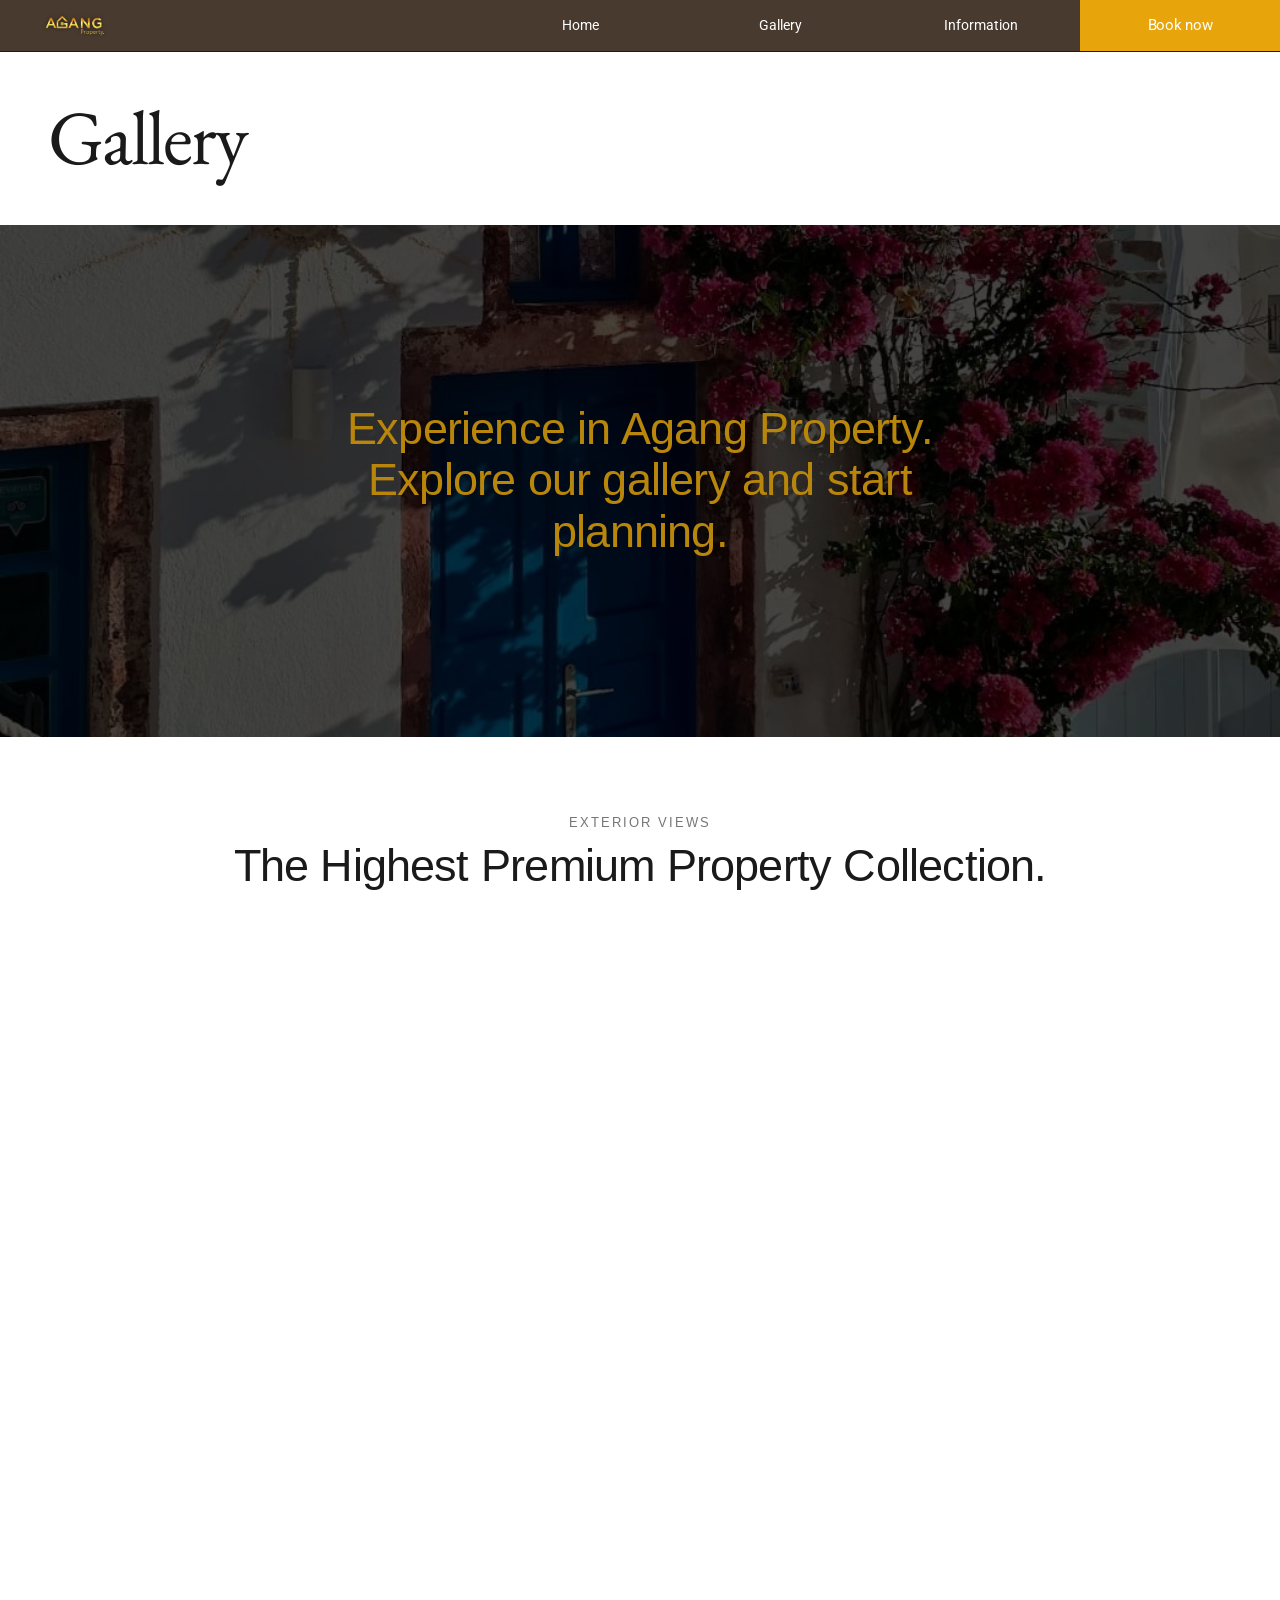
==== Galery/index.html @ 693b04f9 "perubahan besar" ====
<!DOCTYPE html>
<html lang="id">
<head>
  <meta name="viewport" content="width=device-width, initial-scale=1" />
  <meta charset="utf-8" />
  <title>Agang Property – Gallery</title>
  <link href="https://fonts.googleapis.com/css2?family=EB+Garamond:wght@400;500&family=Arimo:wght@400;700&family=Roboto:wght@400;700&display=swap" rel="stylesheet">
  <link rel="stylesheet" href="globals.css">
  <link rel="stylesheet" href="style.css">
</head>
<body>

  <nav class="navigation" role="navigation" aria-label="Main navigation">
    <div class="nav-title">
      <img src="img/LOGO fix.png" alt="Agang Property" class="nav-logo">
    </div>
    <div class="nav-links">
      <div class="nav-link-item"><a href="../Home/index.html"><span>Home</span></a></div>
      <div class="nav-link-item"><a href="../Galery/index.html"><span>Gallery</span></a></div>
      <div class="nav-link-item"><a href="../informasion/index.html"><span>Information</span></a></div>
      <a href="../Servis/index.html">
        <button class="nav-book-btn" type="button" aria-label="Book now">
          <span>Book now</span>
        </button>
      </a>
    </div>
  </nav>

  <div class="page">

    <!-- LEVEL 1: PAGE IDENTITY -->
    <section class="hero-title">
      <h1>Gallery</h1>
    </section>

    <!-- LEVEL 1: HERO BANNER -->
    <section class="hero-banner">
      <div class="hero-banner-text">
        <p>Experience in Agang Property.<br>Explore our gallery and start planning.</p>
      </div>
    </section>

    <!-- LEVEL 2: EXTERIOR VIEWS -->
    <section class="exterior">
      <div class="section-header">
        <span class="section-label">Exterior Views</span>
        <h2 class="section-title">The Highest Premium Property Collection.</h2>
      </div>

      <div class="card-row">
        <div class="prop-card">
          <div class="prop-card-img prop-card-img-summarecon"></div>
          <div class="prop-card-name">Summarecon</div>
          <div class="prop-card-tag">Wonderful World, Wonderful Life!</div>
        </div>
        <div class="prop-card">
          <div class="prop-card-img prop-card-img-citraland"></div>
          <div class="prop-card-name">CitraLand</div>
          <div class="prop-card-tag">The Power of Dream!</div>
        </div>
      </div>

      <section class="outer-look">

  <div class="outer-look-card">
    <div class="outer-look-Gambar_kompres_8"></div>
    <div class="outer-look-content">
      <h3>Summarecon Mutiara</h3>
    </div>
</div>

<div class="outer-look-card">
    <div class="outer-look-Gambar_kompres_15"></div>
    <div class="outer-look-content">
      <h3>Citraland Tallasa City</h3>
    </div>
</div>

<div class="outer-look-card">
    <div class="outer-look-Gambar_kompres_13"></div>
    <div class="outer-look-content">
      <h3>Virginia Park</h3>
    </div>
</div>

<div class="outer-look-card">
    <div class="outer-look-Gambar_kompres_16"></div>
    <div class="outer-look-content">
      <h3>Primewood Mansion</h3>
    </div>
</div>

<div class="outer-look-card">
    <div class="outer-look-Gambar_kompres_3"></div>
    <div class="outer-look-content">
      <h3>Royal Spring</h3>
    </div>
</div>

<div class="outer-look-card">
    <div class="outer-look-Gambar_kompres_14"></div>
    <div class="outer-look-content">
      <h3>The Mutiara Spring</h3>
    </div>
</div>
    <div class="text-outerlook">
       <div>THE OUTER LOOK</div>
    </div>

</section>
    </section>

    <!-- LEVEL 2: INTERIOR VIEWS (CSS-only slideshow) -->
    <section class="interior">
      <div class="section-header">
        <span class="section-label">Interior Views</span>
        <h2 class="section-title">Display How It Looks at Inner Property</h2>
      </div>

      <!-- Radio inputs harus SEBELUM .slideshow-wrap agar sibling selector (~) bekerja -->
      <input class="slide-radio" type="radio" name="slide" id="s0" checked>
      <input class="slide-radio" type="radio" name="slide" id="s1">
      <input class="slide-radio" type="radio" name="slide" id="s2">
      <input class="slide-radio" type="radio" name="slide" id="s3">

      <div class="slideshow-wrap">

        <!-- Thumbnail strip — klik untuk loncat ke slide -->
        <div class="thumb-strip">
          <label class="thumb-label thumb-label-0" for="s0"></label>
          <label class="thumb-label thumb-label-1" for="s1"></label>
          <label class="thumb-label thumb-label-2" for="s2"></label>
          <label class="thumb-label thumb-label-3" for="s3"></label>
        </div>

        <!-- Prev | Slide Panel | Next -->
        <div class="slideshow-row">

          <!-- Previous: tiap label mengarah ke slide sebelumnya -->
          <label class="btn-outline prev-0" for="s3">&#8592; Previous</label>
          <label class="btn-outline prev-1" for="s0">&#8592; Previous</label>
          <label class="btn-outline prev-2" for="s1">&#8592; Previous</label>
          <label class="btn-outline prev-3" for="s2">&#8592; Previous</label>

          <!-- Slide panels -->
          <div class="slide-main">
            <div class="slide-panel slide-panel-0">
              <div class="slide-panel-img slide-panel-img-0"></div>
              <p class="slide-desc">Royal Spring menawarkan rumah modern bergaya elegan dengan desain nyaman, ruang yang fungsional, dan suasana hunian asri cocok untuk keluarga.</p>
            </div>
            <div class="slide-panel slide-panel-1">
              <div class="slide-panel-img slide-panel-img-1"></div>
              <p class="slide-desc">Summarecon Residence menghadirkan interior premium dengan sentuhan kontemporer — perpaduan estetika dan kenyamanan untuk hunian modern.</p>
            </div>
            <div class="slide-panel slide-panel-2">
              <div class="slide-panel-img slide-panel-img-2"></div>
              <p class="slide-desc">CitraLand menawarkan ruang terbuka yang luas, pencahayaan alami yang optimal, dan material berkualitas tinggi di setiap sudut rumah.</p>
            </div>
            <div class="slide-panel slide-panel-3">
              <div class="slide-panel-img slide-panel-img-3"></div>
              <p class="slide-desc">The Outer Look — fasad eksterior yang megah mencerminkan karakter hunian prestisius dengan lanskap asri di lingkungan premium.</p>
            </div>
          </div>

          <!-- Next: tiap label mengarah ke slide berikutnya -->
          <label class="btn-outline next-0" for="s1">Next &#8594;</label>
          <label class="btn-outline next-1" for="s2">Next &#8594;</label>
          <label class="btn-outline next-2" for="s3">Next &#8594;</label>
          <label class="btn-outline next-3" for="s0">Next &#8594;</label>

        </div>
      </div>
    </section>

   <!-- LEVEL 2: THE NEIGHBORHOOD -->
<section class="neighborhood">
  <div class="section-header">
    <span class="section-label">The Neighborhood</span>
    <h2 class="section-title">Discover the Premium Property Collection.</h2>
  </div>

  <div class="marquee-track">
  <div class="marquee-inner">

    <div class="marquee-card" style="background-image:url('img/Gambar_kompres_13.jpg')"></div>
    <div class="marquee-card" style="background-image:url('img/Gambar_kompres_14.jpg')"></div>
    <div class="marquee-card" style="background-image:url('img/Gambar_kompres_8.jpg')"></div>
    <div class="marquee-card" style="background-image:url('img/Gambar_kompres_12.jpg')"></div>

    <!-- duplicate -->
    <div class="marquee-card" style="background-image:url('img/Gambar_kompres_13.jpg')"></div>
    <div class="marquee-card" style="background-image:url('img/Gambar_kompres_14.jpg')"></div>
    <div class="marquee-card" style="background-image:url('img/Gambar_kompres_8.jpg')"></div>
    <div class="marquee-card" style="background-image:url('img/Gambar_kompres_12.jpg')"></div>
  
  </div>
</div>

  <img class="logo-img" src="img/Gambar_7.jpeg" alt="Agang Property Logo" />
</section>

    <!-- LEVEL 2: PROMO CTA BANNER -->
    <section class="promo-banner">
      <div class="promo-content">
        <span class="promo-label">Limited Availability</span>
        <h2 class="promo-title">Spring/Summer 2026 Dates Available</h2>
        <a href="../Servis/index.html">
          <button class="btn-cta">Book now</button>
        </a>
      </div>
    </section>

    <!-- FOOTER -->
    <footer class="footer">
      <div class="footer-top">
        <div class="footer-brand">Agang Property</div>
        <hr class="footer-hr" />
        <div class="footer-meta">
          <span class="footer-copy">&#169; 2026 All Rights Reserved</span>
          <span class="footer-phone">(62) 815-4347-2272</span>
        </div>
      </div>
      <div class="footer-bottom">
        <a href="#"><img class="social-icon" src="img/logo_Fb.png" alt="Facebook" /></a>
        <a href="#"><img class="social-icon" src="img/Logo_IG.png" alt="Instagram" /></a>
        <a href="#"><img class="social-icon" src="img/Logo _iktok.png" alt="TikTok" /></a>
        <a href="#"><img class="social-icon" src="img/Logo_yt.png" alt="YouTube" /></a>
      </div>
    </footer>

  </div>
</body>
</html>
---- Galery/globals.css ----
/* ===================== RESET & ROOT ===================== */
*, *::before, *::after { box-sizing: border-box; margin: 0; padding: 0; }
html, body {
  height: 100%;
  -webkit-font-smoothing: antialiased;
  overflow-x: hidden;
}
a { text-decoration: none; }
img { display: block; max-width: 100%; height: auto; }

:root {
  --gold:        #B8860B;
  --gold-light:  #D4A017;
  --gold-buram: #c8850aa0;
  --gold-dark:   #7B0D0D;
  --dark:        #1a1a1a;
  --crimson:     #770D0D;
  --white:       #FFFFFF;
  --bg:          #F9F7F4;
  --divider:     rgba(0,0,0,0.12);
  --divider-inv: rgba(255, 255, 255, 0.2);

  --font-display: 'EB Garamond', Georgia, serif;
  --font-ui:      'Arimo', Helvetica, sans-serif;
  --font-body:    'Roboto', Helvetica, sans-serif;

  --h1:    clamp(36px, 6vw, 80px);
  --h2:    clamp(22px, 3.5vw, 48px);
  --label: 13px;
  --small: 13px;
}

/* ==================== CONTAINER ==================== */
.container {
  width: 100%;
  max-width: 1200px;
  margin: 0 auto;
  padding: 0 clamp(16px, 4vw, 64px);
}

/* ==================== NAVIGATION ==================== */
.navigation {
  display: flex;
  align-items: center;
  justify-content: space-between;
  width: 100%;
  background: #483a2e;
  border-bottom: 0.5px solid var(--divider-2);
  position: sticky;
  top: 0;
  z-index: 100;
}

.nav-title {
  display: flex;
  align-items: center;
  padding: 0 0 0 40px;
  flex: 1;
  height: 40px;
}

.nav-logo {
  height: 40px;
  width: auto;
  object-fit: contain;
}

.nav-links {
  display: flex;
  align-items: stretch;
}

.nav-link-item {
  display: flex;
  width: 200px;
  justify-content: center;
  align-items: center;
  padding: 15px 20px;
  min-height: 44px;
  background: #483a2e;
  border-left: 0.5px solid rgba(72,58,46,1);
  cursor: pointer;
  transition: background 0.2s;
}

.nav-link-item:hover { background: rgb(231, 165, 11); }

.nav-link-item span {
  font-family: var(--font-body);
  font-weight: 400;
  font-size: 14px;
  color: #ffffff;
  letter-spacing: 0;
  line-height: 15.4px;
  white-space: nowrap;
}

.nav-book-btn {
  display: flex;
  width: 200px;
  align-items: center;
  justify-content: center;
  padding: 17px 20px;
  min-height: 44px;
  background: rgb(231, 165, 11);
  border: none;
  cursor: pointer;
  transition: background 0.2s;
}

.nav-book-btn:hover { background: #8B1A1A; }

.nav-book-btn span {
  font-family: var(--font-body);
  font-weight: 400;
  font-size: 15px;
  color: #fff;
  letter-spacing: -0.3px;
  line-height: 16.5px;
  white-space: nowrap;
}

/* ===================== SHARED SECTION HEADER ===================== */
.section-header {
  display: flex;
  flex-direction: column;
  align-items: center;
  gap: 12px;
  text-align: center;
}

.section-label {
  font-family: var(--font-ui);
  font-size: var(--label);
  font-weight: 400;
  color: var(--dark);
  letter-spacing: 2px;
  text-transform: uppercase;
  opacity: 0.6;
}

.section-title {
  font-family: var(--font-ui);
  font-weight: 400;
  font-size: var(--h2);
  color: var(--dark);
  letter-spacing: -0.8px;
  line-height: 1.1;
}

/* ===================== BUTTON CTA ===================== */
.btn-cta {
  all: unset;
  cursor: pointer;
  display: inline-flex;
  align-items: center;
  justify-content: center;
  padding: 14px 36px;
  background: var(--gold-light);
  font-family: var(--font-body);
  font-weight: 700;
  font-size: 14px;
  color: var(--white);
  letter-spacing: 0.5px;
  width: fit-content;
  transition: background .25s, color .25s;
}
.btn-cta:hover  { background: var(--gold); color: var(--white); }
.btn-cta:active { background: var(--gold); color: var(--white); opacity: 0.8; }

/* ===================== FOOTER ===================== */
.footer {
  background: var(--dark);
  padding: clamp(32px, 5vw, 56px) 0 24px;
  display: flex;
  flex-direction: column;
  gap: clamp(28px, 4vw, 48px);
}
.footer-top {
  padding: 0 clamp(20px, 4vw, 48px);
  display: flex;
  flex-direction: column;
  gap: 24px;
}
.footer-brand {
  font-family: var(--font-ui);
  font-weight: 400;
  font-size: 16px;
  color: var(--gold);
  letter-spacing: -0.2px;
}
.footer-hr {
  width: 36px;
  height: 1px;
  background: var(--divider-inv);
  border: none;
}
.footer-meta {
  display: flex;
  flex-direction: column;
  gap: 6px;
}
.footer-copy,
.footer-phone {
  font-family: var(--font-body);
  font-size: 13px;
  color: var(--gold);
}
.footer-bottom {
  padding: 20px clamp(20px, 4vw, 48px) 20px; 
  border-top: 1px solid var(--divider-inv);
  display: flex;
  align-items: center;
  margin: 0 24px;
}

.social-icon {
  margin: 0 2px; 
  padding-top: 12px; 
  width: 50px;
  height: 50px;
  object-fit: contain;
  opacity: 0.65;
  transition: opacity .2s, transform .2s;
}
.social-icon:hover { opacity: 1; transform: scale(1.15); }


@media (max-width: 768px) {
  .navigation    { flex-wrap: wrap; height: auto; }

  .nav-title     { padding: 10px 16px; height: auto; flex: 1 1 100%; width: 100%; }

  .nav-links     { 
    width: 100%; 
    flex: 1 1 100%;
    overflow-x: hidden; 
    border-top: 0.5px solid rgba(72, 58, 46, 1); 
  }

  .nav-links > a { 
    flex: 1; 
    display: flex; 
    align-items: stretch; 
    min-width: 0; 
  }

  .nav-link-item {
    flex: 1;
    width: 100%;
    min-width: 0;
    padding: 12px 6px;
    border-left: 0.5px solid rgba(255, 255, 255, 0.15); /* ← putih tipis */
  }

  .nav-links > a:first-child .nav-link-item {
    border-left: none;
  }

  .nav-book-btn {
    flex: 1;
    width: 100%;          
    min-width: 0;
    padding: 12px 6px;
  }

  .nav-link-item span,
  .nav-book-btn span { font-size: 11px; }
}
---- Galery/style.css ----
/* ===================== HERO TITLE ===================== */
.hero-title {
  background: var(--white);
  border-top: 0.5px solid var(--dark);
  padding: clamp(24px, 4vw, 45px) clamp(20px, 5vw, 48px) clamp(28px, 4vw, 48px);
}
.hero-title h1 {
  font-family: var(--font-display);
  font-weight: 400;
  font-size: var(--h1);
  color: var(--dark);
  letter-spacing: -2px;
  line-height: 1.05;
}

/* ===================== HERO BANNER ===================== */
.hero-banner {
  position: relative;
  height: clamp(200px, 40vw, 520px);
  background: url('img/Gambar_kompres_6.jpg') center/cover no-repeat;
  display: flex;
  align-items: center;
  justify-content: center;
}
.hero-banner::after {
  content: '';
  position: absolute;
  inset: 0;
  background: rgba(0,0,0,0.72);
}
.hero-banner-text {
  position: relative;
  z-index: 1;
  text-align: center;
  max-width: 680px;
  padding: 0 clamp(20px, 4vw, 32px);
  width: 100%;
}
.hero-banner-text p {
  font-family: var(--font-ui);
  font-weight: 400;
  font-size: var(--h2);
  color: var(--gold);
  letter-spacing: -0.8px;
  line-height: 1.15;
}

/* ===================== EXTERIOR VIEWS ===================== */
.exterior {
  background: var(--white);
  padding: clamp(28px, 6vw, 100px) clamp(12px, 5vw, 64px) clamp(36px, 8vw, 120px);
  display: flex;
  flex-direction: column;
  align-items: center;
  gap: clamp(32px, 5vw, 72px);
}

.card-row {
  display: grid;
  grid-template-columns: 1fr 1fr;
  gap: clamp(24px, 4vw, 64px);
  width: 100%;
  max-width: 960px;
}
.prop-card {
  display: flex;
  flex-direction: column;
  gap: 16px;
  overflow: hidden;
}
.prop-card-img {
  width: 100%;
  aspect-ratio: 4/3;
  background-size: cover;
  background-position: center;
  overflow: hidden;
  transition: transform .3s;
}
.prop-card:hover .prop-card-img { transform: scale(1.02); }

.prop-card-name {
  font-family: var(--font-ui);
  font-weight: 700;
  font-size: 15px;
  color: var(--dark);
  letter-spacing: -0.2px;
}
.prop-card-tag {
  font-family: var(--font-ui);
  font-size: var(--small);
  color: rgba(32,29,25,0.55);
  margin-top: -8px;
}

.prop-card-img-summarecon { background-image: url('img/Gambar_kompres_8.jpg'); }
.prop-card-img-citraland  { background-image: url('img/Gambar_9.jpeg'); }

.outer-look {
  display: flex;
  flex-direction: column;
  gap: 16px;
  width: 100%;
  overflow: hidden;
}
.outer-look-img-1,
.outer-look-img-2,
.outer-look-img-3,
.outer-look-img-4,
.outer-look-img-5,
.outer-look-img-6 {
  width: 100%;
  height: clamp(180px, 35vw, 640px);

  background-size: contain;
  background-repeat: no-repeat;
  background-position: center;
}
/* CONTAINER */
.outer-look {
  display: grid;
  grid-template-columns: repeat(3, 1fr);
  gap: 20px;
  width: 100%;
}

/* CARD */
.outer-look-card {
  background: #fff;
  border-radius: 12px;
  overflow: hidden;
  box-shadow: 0 2px 10px rgba(0,0,0,0.1);
}

.outer-look {
  display: grid;            /* Menggunakan flexbox lebih simpel untuk satu baris teks */
  justify-content: center;   /* Mengetengahkan secara horizontal */
  text-align: center;        /* Memastikan teks di dalamnya terpusat */
  margin-left: 5px;
  white-space: nowrap;       /* KUNCI: Mencegah teks turun ke bawah (tetap 1 baris) */
  width: 100%;               /* Memastikan container mengambil ruang penuh agar bisa di-center */
  font-family: Arial, Helvetica, sans-serif;
}

.text-outerlook{
  text-align: center;
  margin-left: 135%;
  margin-top: 25px;
  color: #555;
    line-height: 1.6;
    font-size: 14px;
}

.outer-look-card {
  background: #fff;
  border-radius: 12px;
  overflow: hidden;
  box-shadow: 0 2px 10px rgba(0,0,0,0.1);
}

/* semua gambar */
.outer-look-Gambar_kompres_8,
.outer-look-Gambar_kompres_15,
.outer-look-Gambar_kompres_13,
.outer-look-Gambar_kompres_16,
.outer-look-Gambar_kompres_3,
.outer-look-Gambar_kompres_14{
  width: 100%;
  height: 250px;

  background-size: cover;
  background-position: center;
  background-repeat: no-repeat;
}

/* gambar */
.outer-look-Gambar_kompres_8 {
  background-image: url('img/Gambar_kompres_8.jpg');
}

.outer-look-Gambar_kompres_15 {
  background-image: url('img/Gambar_kompres_15.jpg');
}

.outer-look-Gambar_kompres_13 {
  background-image: url('img/Gambar_kompres_13.jpg');
}

.outer-look-Gambar_kompres_16 {
  background-image: url('img/Gambar_kompres_16.jpg');
}

.outer-look-Gambar_kompres_3 {
  background-image: url('img/Gambar_kompres_3.png');
}

.outer-look-Gambar_kompres_14 {
  background-image: url('img/Gambar_kompres_14.jpg');
}

/* text */
.outer-look-content {
  padding: 15px;
}

.outer-look-content h3 {
  font-size: 15px;
  margin: 0;
}

/* TEXT */
.outer-look-content {
  padding: 16px;
}

.outer-look-content h3 {
  font-size: 15px;
  margin-bottom: 8px;
}

.outer-look-content p {
  font-size: 14px;
  color: #555;
  line-height: 1.6;
}
.outer-look-label {
  font-family: var(--font-ui);
  font-size: var(--small);
  color: rgba(32,29,25,0.55);
}

/* ===================== INTERIOR VIEWS ===================== */
.interior {
  background: var(--crimson);
  padding: clamp(28px, 6vw, 100px) clamp(12px, 5vw, 64px);
  display: flex;
  flex-direction: column;
  align-items: center;
  gap: clamp(32px, 5vw, 72px);
}
.interior .section-label { color: var(--gold); opacity: 1; }
.interior .section-title { color: var(--gold); }

/* === CSS-only Slideshow === */
.slide-radio { display: none; }

.slideshow-wrap {
  display: flex;
  flex-direction: column;
  gap: clamp(24px, 4vw, 48px);
  width: 100%;
}

.thumb-strip { display: flex; gap: 12px; width: 100%; }
.thumb-label {
  flex: 1;
  aspect-ratio: 1;
  background-size: cover;
  background-position: center;
  border: 4px solid transparent;
  cursor: pointer;
  opacity: 0.5;
  min-height: 44px;
  min-width: 44px;
  transition: border-color .3s, opacity .3s, transform .3s;
  overflow: hidden;
}
.thumb-label:hover { opacity: 0.85; transform: scale(1.03); }
.thumb-label-0 { background-image: url('img/Gambar_kompres_10.jpg'); }
.thumb-label-1 { background-image: url('img/Gambar_4.jpeg'); }
.thumb-label-2 { background-image: url('img/Gambar_kompres_5.jpg'); }
.thumb-label-3 { background-image: url('img/Gambar_2.jpeg'); }

#s0:checked ~ .slideshow-wrap .thumb-label-0,
#s1:checked ~ .slideshow-wrap .thumb-label-1,
#s2:checked ~ .slideshow-wrap .thumb-label-2,
#s3:checked ~ .slideshow-wrap .thumb-label-3 {
  border-color: var(--gold);
  opacity: 1;
}

.slideshow-row {
  display: flex;
  align-items: center;
  gap: 40px;
  width: 100%;
}
.slide-main { flex: 1; min-width: 0; }

.slide-panel {
  display: none;
  flex-direction: column;
  gap: 20px;
}
.slide-panel-img {
  width: 100%;
  aspect-ratio: 16/9;
  background-size: cover;
  background-position: center;
  overflow: hidden;
}
.slide-panel-img-0 { background-image: url('img/Gambar_kompres_10.jpg'); }
.slide-panel-img-1 { background-image: url('img/Gambar_4.jpeg'); }
.slide-panel-img-2 { background-image: url('img/Gambar_kompres_5.jpg'); }
.slide-panel-img-3 { background-image: url('img/Gambar_2.jpeg'); }

#s0:checked ~ .slideshow-wrap .slideshow-row .slide-panel-0,
#s1:checked ~ .slideshow-wrap .slideshow-row .slide-panel-1,
#s2:checked ~ .slideshow-wrap .slideshow-row .slide-panel-2,
#s3:checked ~ .slideshow-wrap .slideshow-row .slide-panel-3 {
  display: flex;
}

.slide-desc {
  font-family: var(--font-display);
  font-size: clamp(14px, 1.5vw, 16px);
  color: rgba(255,255,255,0.85);
  line-height: 1.65;
  letter-spacing: -0.2px;
}

.btn-outline {
  display: inline-flex;
  align-items: center;
  justify-content: center;
  padding: 16px 32px;
  min-height: 44px;
  border-radius: 60px;
  border: 1px solid rgba(255,255,255,0.35);
  font-family: var(--font-body);
  font-weight: 700;
  font-size: 14px;
  color: var(--gold);
  letter-spacing: 0.5px;
  white-space: nowrap;
  flex-shrink: 0;
  cursor: pointer;
  transition: border-color .2s, background .2s, transform .15s;
  user-select: none;
}
.btn-outline:hover {
  border-color: var(--gold);
  background: rgba(184,134,11,0.12);
  transform: scale(1.04);
}
.btn-outline:active { transform: scale(0.97); }

.prev-0,.prev-1,.prev-2,.prev-3,
.next-0,.next-1,.next-2,.next-3 { display: none; }

#s0:checked ~ .slideshow-wrap .slideshow-row .prev-0 { display: inline-flex; }
#s1:checked ~ .slideshow-wrap .slideshow-row .prev-1 { display: inline-flex; }
#s2:checked ~ .slideshow-wrap .slideshow-row .prev-2 { display: inline-flex; }
#s3:checked ~ .slideshow-wrap .slideshow-row .prev-3 { display: inline-flex; }
#s0:checked ~ .slideshow-wrap .slideshow-row .next-0 { display: inline-flex; }
#s1:checked ~ .slideshow-wrap .slideshow-row .next-1 { display: inline-flex; }
#s2:checked ~ .slideshow-wrap .slideshow-row .next-2 { display: inline-flex; }
#s3:checked ~ .slideshow-wrap .slideshow-row .next-3 { display: inline-flex; }

/* ===================== NEIGHBORHOOD ===================== */
.neighborhood {
  background: var(--bg);
  padding: clamp(32px, 5vw, 50px) 0;
  display: flex;
  flex-direction: column;
  align-items: center;
  gap: clamp(24px, 3vw, 40px);
  overflow: hidden;
}
.neighborhood .section-header {
  padding: 0 clamp(16px, 5vw, 64px);
}

.marquee-track {
  width: 100%;
  overflow: hidden;
}
.marquee-inner {
  display: flex;
  gap: 16px;
  width: max-content;
  animation: marquee-left 28s linear infinite;
}
.marquee-inner--reverse {
  animation: marquee-right 32s linear infinite;
}
.marquee-track:hover .marquee-inner,
.marquee-track:hover .marquee-inner--reverse {
  animation-play-state: paused;
}
.marquee-card {
  width: clamp(130px, 18vw, 280px);
  height: clamp(85px, 12vw, 180px);
  flex-shrink: 0;
  background-size: cover;
  background-position: center;
  overflow: hidden;
  transition: transform .3s, opacity .3s;
  opacity: 0.88;
}
.marquee-card:hover { transform: scale(1.04); opacity: 1; }

@keyframes marquee-left {
  0%   { transform: translateX(0); }
  100% { transform: translateX(-50%); }
}
@keyframes marquee-right {
  0%   { transform: translateX(-50%); }
  100% { transform: translateX(0); }
}

.logo-img {
  width: 100%;
  max-height: 420px;
  object-fit: cover;
  padding: 0 clamp(16px, 5vw, 64px);
}

/* ===================== PROMO BANNER ===================== */
.promo-banner {
  position: relative;
  min-height: clamp(280px, 40vw, 550px);
  background: url('img/Gambar_kompres_12.jpg') center/cover no-repeat;
  display: flex;
  align-items: center;
  padding: clamp(40px, 5vw, 0px) 0;
}
.promo-banner::after {
  content: '';
  position: absolute;
  inset: 0;
  background: rgba(0,0,0,0.48);
}
.promo-content {
  position: relative;
  z-index: 1;
  padding: 0 clamp(20px, 5vw, 64px);
  display: flex;
  flex-direction: column;
  gap: clamp(16px, 2vw, 24px);
}
.promo-label {
  font-family: var(--font-ui);
  font-size: var(--label);
  letter-spacing: 2.5px;
  text-transform: uppercase;
  color: var(--gold);
  opacity: 0.8;
}
.promo-title {
  font-family: var(--font-ui);
  font-weight: 400;
  font-size: clamp(18px, 2.8vw, 38px);
  color: var(--gold);
  letter-spacing: -0.5px;
  line-height: 1.2;
  max-width: 500px;
}


/* =============================================================
   RESPONSIVE — MOBILE (max 768px)
   ============================================================= */
@media (max-width: 768px) {

  .card-row {
    grid-template-columns: 1fr;
  }

  
  .slideshow-row {
    flex-direction: column;
    gap: 20px;
    align-items: stretch;
  }
  .slideshow-row > .btn-outline {
    align-self: center;
  }

  
  .promo-title { max-width: 100%; }
}


/* =============================================================
   RESPONSIVE — SMALL MOBILE (max 480px)
   ============================================================= */
@media (max-width: 480px) {

  /* Thumbnail: 2 per baris */
  .thumb-strip {
    flex-wrap: wrap;
    gap: 8px;
  }
  .thumb-label {
    flex: 0 0 calc(50% - 4px);
    aspect-ratio: 16/9;
  }
}


/* =============================================================
   ULTRAWIDE (min 1440px)
   ============================================================= */
@media (min-width: 1440px) {
  .hero-banner  { height: 620px; }
  .promo-banner { min-height: 680px; }
  .outer-look-img { height: 700px; }
}
/* ===================== GALLERY FIX ===================== */

.marquee-inner {
  display: flex;
  gap: 16px;
}

.marquee-card {
  width: 260px;
  height: 180px;

  flex-shrink: 0;

  background-size: cover;
  background-position: center;

  border-radius: 8px;

  overflow: hidden;
}
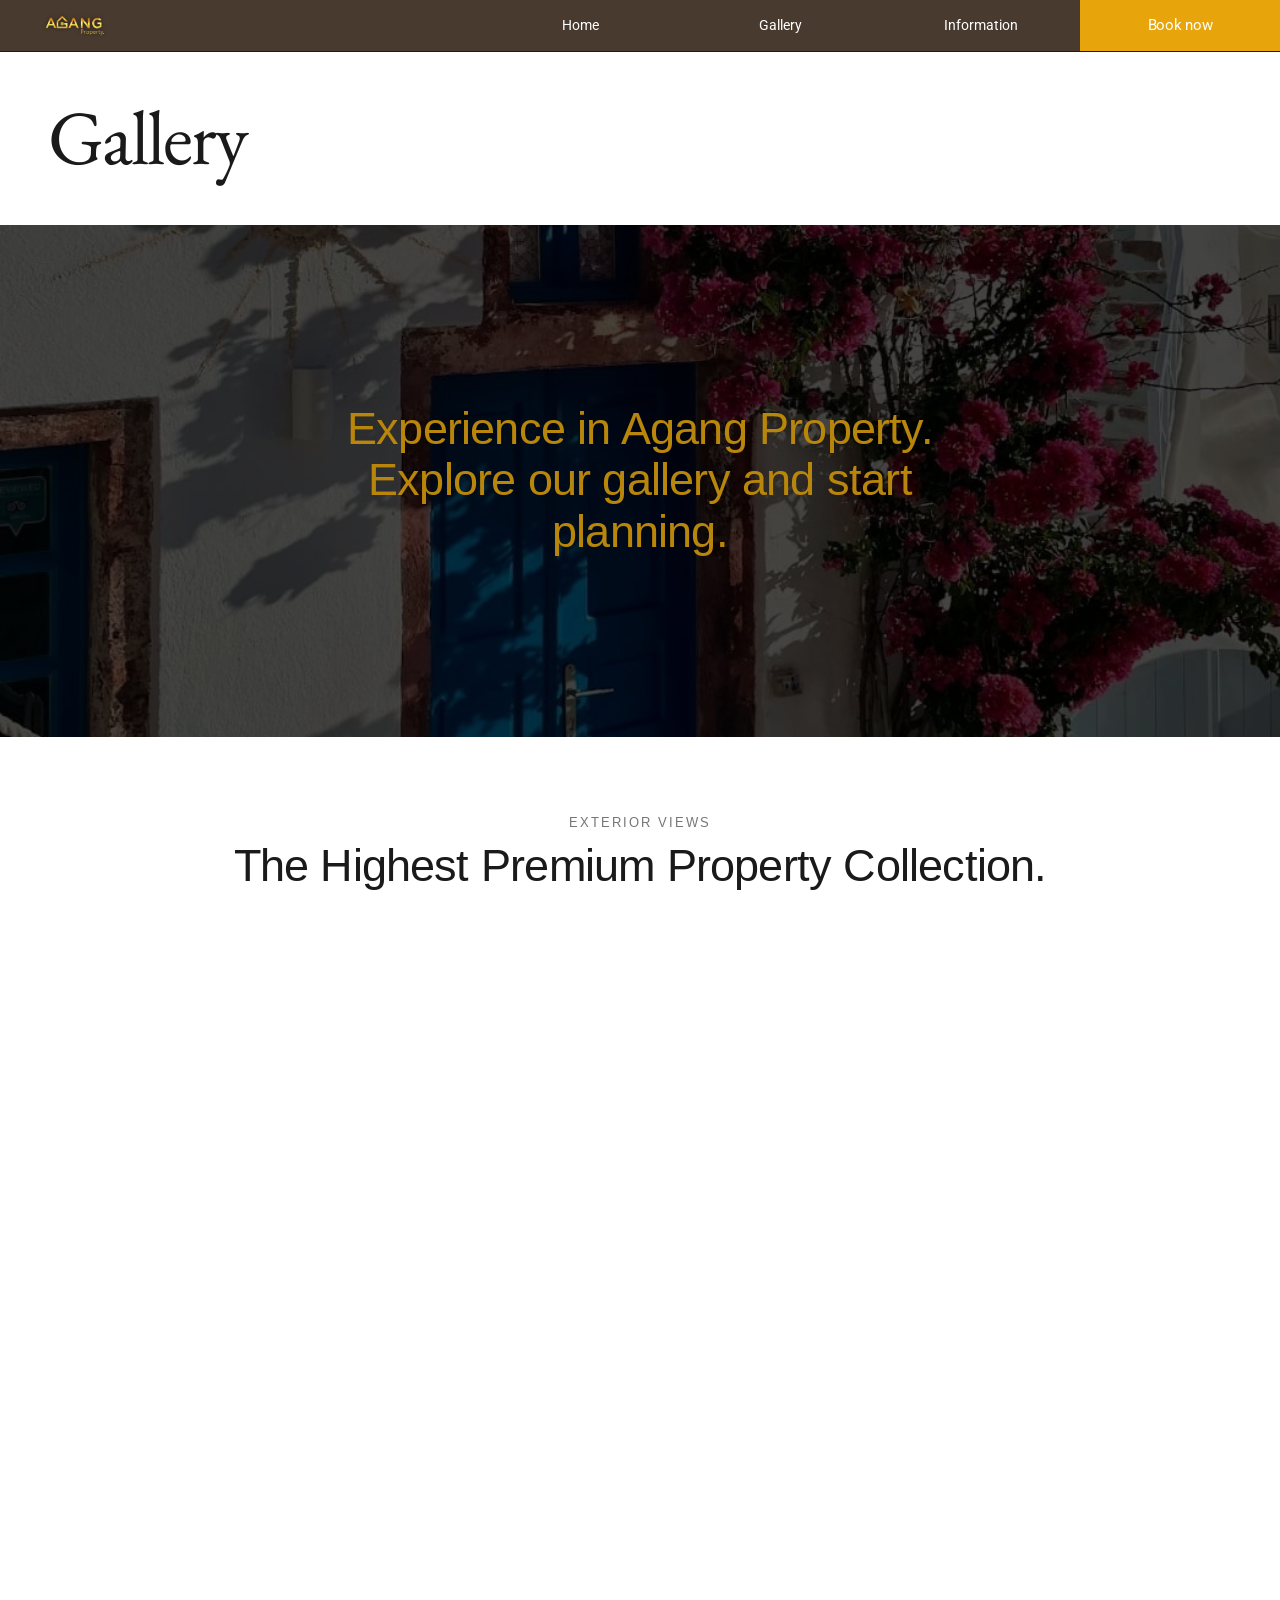
==== commit 717d564d: "Perubahan rasio gambar" ====
--- a/Galery/index.html
+++ b/Galery/index.html
@@ -196,7 +196,7 @@
   </div>
 </div>
 
-  <img class="logo-img" src="img/Gambar_7.jpeg" alt="Agang Property Logo" />
+  <img class="logo-img" src="img/Gambar_kompres_7.jpg" alt="Agang Property Logo" />
 </section>
 
     <!-- LEVEL 2: PROMO CTA BANNER -->
--- a/Galery/globals.css
+++ b/Galery/globals.css
@@ -171,7 +171,7 @@
 /* ===================== FOOTER ===================== */
 .footer {
   background: var(--dark);
-  padding: clamp(32px, 5vw, 56px) 0 24px;
+  padding: clamp(32px, 5vw, 56px) 0 10px;
   display: flex;
   flex-direction: column;
   gap: clamp(28px, 4vw, 48px);
@@ -207,18 +207,20 @@
   color: var(--gold);
 }
 .footer-bottom {
-  padding: 20px clamp(20px, 4vw, 48px) 20px; 
-  border-top: 1px solid var(--divider-inv);
-  display: flex;
-  align-items: center;
-  margin: 0 24px;
-}
+  margin: 0 clamp(20px, 5vw, 60px);
+  padding: 1px clamp(20px, 4vw, 48px) 0px 0px;
+  border-top: 1px solid rgba(255, 255, 255, 0.4);
+  display: flex;
+  align-items: center;
+  width: 92%;
+}
+
 
 .social-icon {
   margin: 0 2px; 
   padding-top: 12px; 
-  width: 50px;
-  height: 50px;
+  width: 45px;
+  height: 45px;
   object-fit: contain;
   opacity: 0.65;
   transition: opacity .2s, transform .2s;
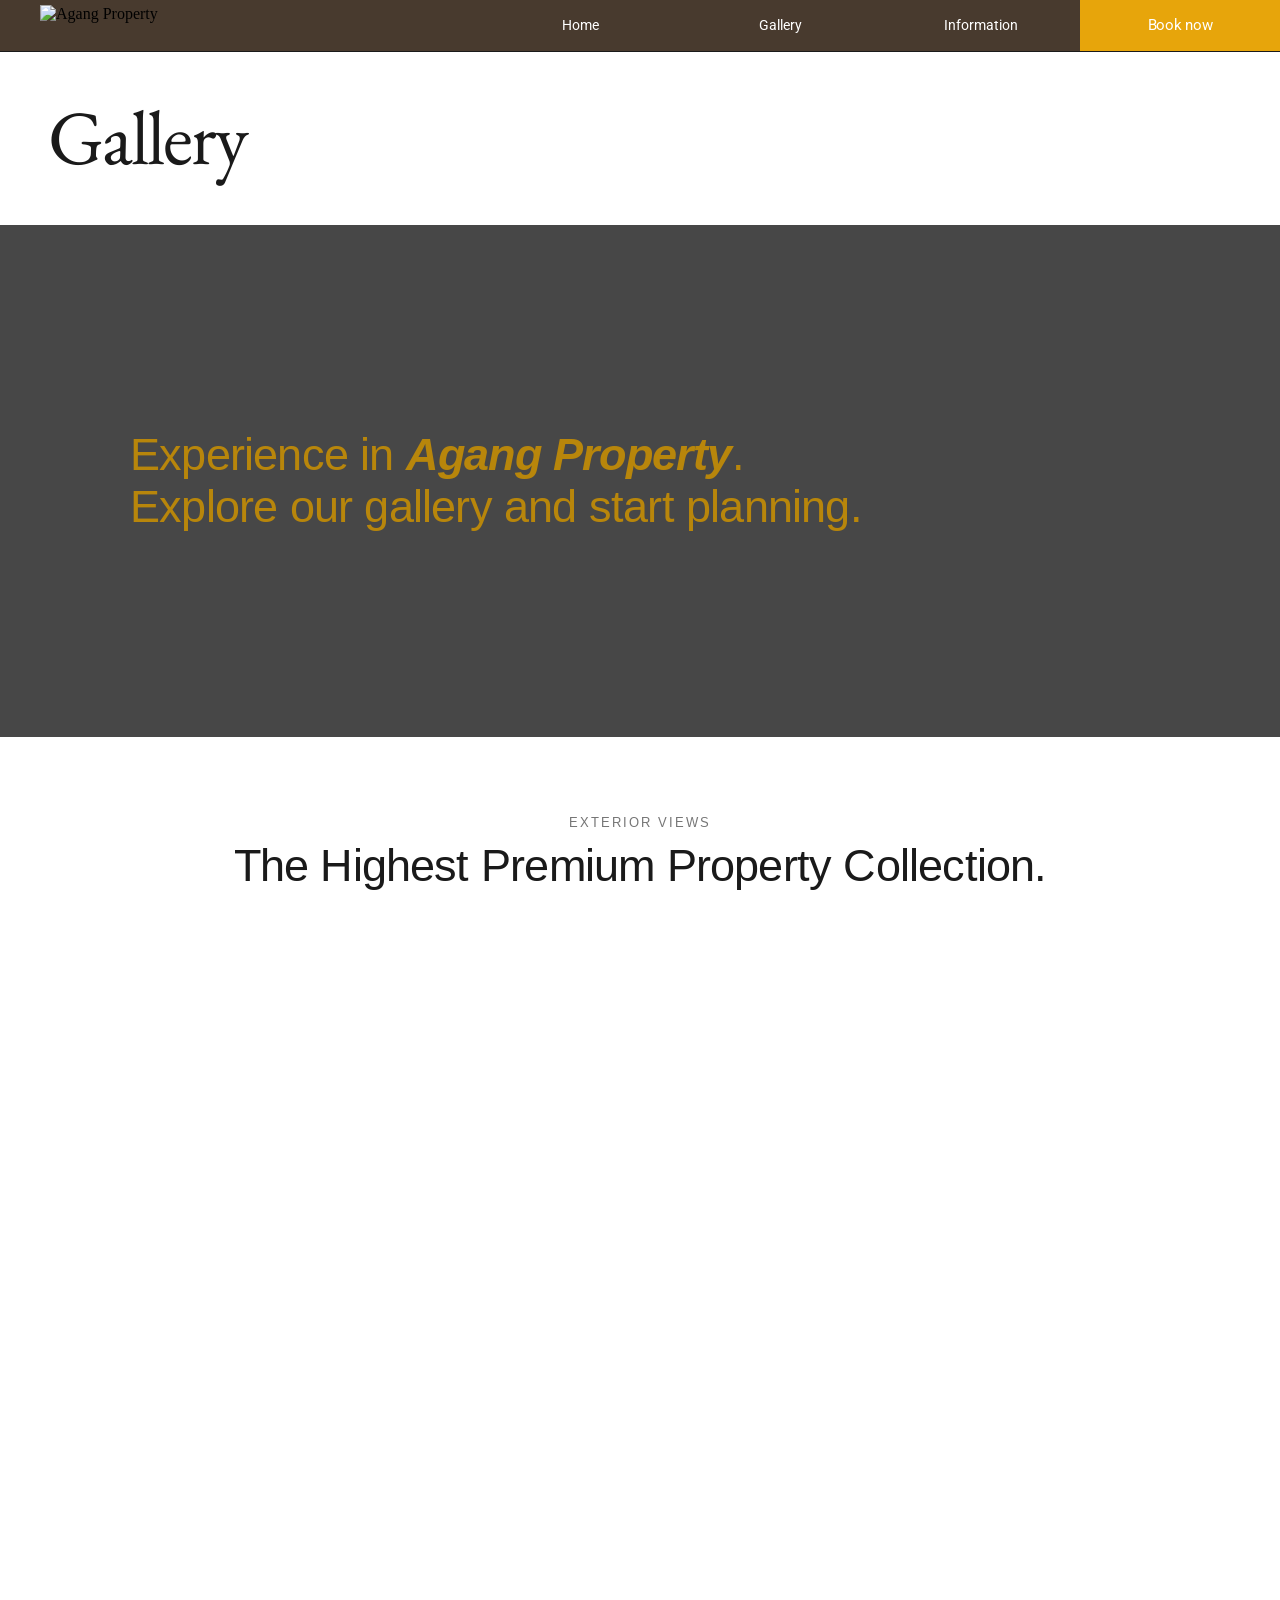
==== commit 753f6079: "perbaiki margin Galery" ====
--- a/Galery/index.html
+++ b/Galery/index.html
@@ -12,7 +12,7 @@
 
   <nav class="navigation" role="navigation" aria-label="Main navigation">
     <div class="nav-title">
-      <img src="img/LOGO fix.png" alt="Agang Property" class="nav-logo">
+      <img src="img/Logo.png" alt="Agang Property" class="nav-logo">
     </div>
     <div class="nav-links">
       <div class="nav-link-item"><a href="../Home/index.html"><span>Home</span></a></div>
@@ -36,7 +36,7 @@
     <!-- LEVEL 1: HERO BANNER -->
     <section class="hero-banner">
       <div class="hero-banner-text">
-        <p>Experience in Agang Property.<br>Explore our gallery and start planning.</p>
+        <p>Experience in <b><i>Agang Property</i></b>.<br>Explore our gallery and start planning.</p>
       </div>
     </section>
 
@@ -60,54 +60,10 @@
         </div>
       </div>
 
-      <section class="outer-look">
-
-  <div class="outer-look-card">
-    <div class="outer-look-Gambar_kompres_8"></div>
-    <div class="outer-look-content">
-      <h3>Summarecon Mutiara</h3>
-    </div>
-</div>
-
-<div class="outer-look-card">
-    <div class="outer-look-Gambar_kompres_15"></div>
-    <div class="outer-look-content">
-      <h3>Citraland Tallasa City</h3>
-    </div>
-</div>
-
-<div class="outer-look-card">
-    <div class="outer-look-Gambar_kompres_13"></div>
-    <div class="outer-look-content">
-      <h3>Virginia Park</h3>
-    </div>
-</div>
-
-<div class="outer-look-card">
-    <div class="outer-look-Gambar_kompres_16"></div>
-    <div class="outer-look-content">
-      <h3>Primewood Mansion</h3>
-    </div>
-</div>
-
-<div class="outer-look-card">
-    <div class="outer-look-Gambar_kompres_3"></div>
-    <div class="outer-look-content">
-      <h3>Royal Spring</h3>
-    </div>
-</div>
-
-<div class="outer-look-card">
-    <div class="outer-look-Gambar_kompres_14"></div>
-    <div class="outer-look-content">
-      <h3>The Mutiara Spring</h3>
-    </div>
-</div>
-    <div class="text-outerlook">
-       <div>THE OUTER LOOK</div>
-    </div>
-
-</section>
+      <div class="outer-look">
+        <div class="outer-look-img"></div>
+        <div class="outer-look-label">The Outer Look</div>
+      </div>
     </section>
 
     <!-- LEVEL 2: INTERIOR VIEWS (CSS-only slideshow) -->
@@ -180,29 +136,24 @@
   </div>
 
   <div class="marquee-track">
-  <div class="marquee-inner">
-
-    <div class="marquee-card" style="background-image:url('img/Gambar_kompres_13.jpg')"></div>
-    <div class="marquee-card" style="background-image:url('img/Gambar_kompres_14.jpg')"></div>
-    <div class="marquee-card" style="background-image:url('img/Gambar_kompres_8.jpg')"></div>
-    <div class="marquee-card" style="background-image:url('img/Gambar_kompres_12.jpg')"></div>
-
-    <!-- duplicate -->
-    <div class="marquee-card" style="background-image:url('img/Gambar_kompres_13.jpg')"></div>
-    <div class="marquee-card" style="background-image:url('img/Gambar_kompres_14.jpg')"></div>
-    <div class="marquee-card" style="background-image:url('img/Gambar_kompres_8.jpg')"></div>
-    <div class="marquee-card" style="background-image:url('img/Gambar_kompres_12.jpg')"></div>
-  
+    <div class="marquee-inner">
+      <div class="marquee-card" style="background-image:url('img/Gambar_2.jpeg')"></div>
+      <div class="marquee-card" style="background-image:url('img/Gambar_10.png')"></div>
+      <div class="marquee-card" style="background-image:url('img/Gambar_5.jpeg')"></div>
+      <div class="marquee-card" style="background-image:url('img/Gambar_4.jpeg')"></div>
+      <!-- duplikat untuk seamless loop -->
+      <div class="marquee-card" style="background-image:url('img/Gambar_2.jpeg')"></div>
+      <div class="marquee-card" style="background-image:url('img/Gambar_10.png')"></div>
+      <div class="marquee-card" style="background-image:url('img/Gambar_5.jpeg')"></div>
+      <div class="marquee-card" style="background-image:url('img/Gambar_4.jpeg')"></div>
+    </div>
   </div>
-</div>
-
-  <img class="logo-img" src="img/Gambar_kompres_7.jpg" alt="Agang Property Logo" />
 </section>
 
     <!-- LEVEL 2: PROMO CTA BANNER -->
     <section class="promo-banner">
       <div class="promo-content">
-        <span class="promo-label">Limited Availability</span>
+        <span class="promo-label"><b>Limited Availability</b></span>
         <h2 class="promo-title">Spring/Summer 2026 Dates Available</h2>
         <a href="../Servis/index.html">
           <button class="btn-cta">Book now</button>
--- a/Galery/globals.css
+++ b/Galery/globals.css
@@ -207,7 +207,7 @@
   color: var(--gold);
 }
 .footer-bottom {
-  margin: 0 clamp(20px, 5vw, 60px);
+  margin: 0 clamp(20px, 5vw, 30px);
   padding: 1px clamp(20px, 4vw, 48px) 0px 0px;
   border-top: 1px solid rgba(255, 255, 255, 0.4);
   display: flex;
@@ -217,7 +217,6 @@
 
 
 .social-icon {
-  margin: 0 2px; 
   padding-top: 12px; 
   width: 45px;
   height: 45px;
--- a/Galery/style.css
+++ b/Galery/style.css
@@ -17,7 +17,7 @@
 .hero-banner {
   position: relative;
   height: clamp(200px, 40vw, 520px);
-  background: url('img/Gambar_kompres_6.jpg') center/cover no-repeat;
+  background: url('img/Gambar_6.jpeg') center/cover no-repeat;
   display: flex;
   align-items: center;
   justify-content: center;
@@ -31,9 +31,8 @@
 .hero-banner-text {
   position: relative;
   z-index: 1;
-  text-align: center;
-  max-width: 680px;
-  padding: 0 clamp(20px, 4vw, 32px);
+  text-align: left ;
+  margin-left: 130px;
   width: 100%;
 }
 .hero-banner-text p {
@@ -92,7 +91,7 @@
   margin-top: -8px;
 }
 
-.prop-card-img-summarecon { background-image: url('img/Gambar_kompres_8.jpg'); }
+.prop-card-img-summarecon { background-image: url('img/Gambar_8.png'); }
 .prop-card-img-citraland  { background-image: url('img/Gambar_9.jpeg'); }
 
 .outer-look {
@@ -102,125 +101,13 @@
   width: 100%;
   overflow: hidden;
 }
-.outer-look-img-1,
-.outer-look-img-2,
-.outer-look-img-3,
-.outer-look-img-4,
-.outer-look-img-5,
-.outer-look-img-6 {
+.outer-look-img {
   width: 100%;
   height: clamp(180px, 35vw, 640px);
-
-  background-size: contain;
-  background-repeat: no-repeat;
-  background-position: center;
-}
-/* CONTAINER */
-.outer-look {
-  display: grid;
-  grid-template-columns: repeat(3, 1fr);
-  gap: 20px;
-  width: 100%;
-}
-
-/* CARD */
-.outer-look-card {
-  background: #fff;
-  border-radius: 12px;
-  overflow: hidden;
-  box-shadow: 0 2px 10px rgba(0,0,0,0.1);
-}
-
-.outer-look {
-  display: grid;            /* Menggunakan flexbox lebih simpel untuk satu baris teks */
-  justify-content: center;   /* Mengetengahkan secara horizontal */
-  text-align: center;        /* Memastikan teks di dalamnya terpusat */
-  margin-left: 5px;
-  white-space: nowrap;       /* KUNCI: Mencegah teks turun ke bawah (tetap 1 baris) */
-  width: 100%;               /* Memastikan container mengambil ruang penuh agar bisa di-center */
-  font-family: Arial, Helvetica, sans-serif;
-}
-
-.text-outerlook{
-  text-align: center;
-  margin-left: 135%;
-  margin-top: 25px;
-  color: #555;
-    line-height: 1.6;
-    font-size: 14px;
-}
-
-.outer-look-card {
-  background: #fff;
-  border-radius: 12px;
-  overflow: hidden;
-  box-shadow: 0 2px 10px rgba(0,0,0,0.1);
-}
-
-/* semua gambar */
-.outer-look-Gambar_kompres_8,
-.outer-look-Gambar_kompres_15,
-.outer-look-Gambar_kompres_13,
-.outer-look-Gambar_kompres_16,
-.outer-look-Gambar_kompres_3,
-.outer-look-Gambar_kompres_14{
-  width: 100%;
-  height: 250px;
-
-  background-size: cover;
-  background-position: center;
-  background-repeat: no-repeat;
-}
-
-/* gambar */
-.outer-look-Gambar_kompres_8 {
-  background-image: url('img/Gambar_kompres_8.jpg');
-}
-
-.outer-look-Gambar_kompres_15 {
-  background-image: url('img/Gambar_kompres_15.jpg');
-}
-
-.outer-look-Gambar_kompres_13 {
-  background-image: url('img/Gambar_kompres_13.jpg');
-}
-
-.outer-look-Gambar_kompres_16 {
-  background-image: url('img/Gambar_kompres_16.jpg');
-}
-
-.outer-look-Gambar_kompres_3 {
-  background-image: url('img/Gambar_kompres_3.png');
-}
-
-.outer-look-Gambar_kompres_14 {
-  background-image: url('img/Gambar_kompres_14.jpg');
-}
-
-/* text */
-.outer-look-content {
-  padding: 15px;
-}
-
-.outer-look-content h3 {
-  font-size: 15px;
-  margin: 0;
-}
-
-/* TEXT */
-.outer-look-content {
-  padding: 16px;
-}
-
-.outer-look-content h3 {
-  font-size: 15px;
-  margin-bottom: 8px;
-}
-
-.outer-look-content p {
-  font-size: 14px;
-  color: #555;
-  line-height: 1.6;
+  background-size: cover;
+  background-position: center;
+  background-image: url('img/Gambar_1.jpeg');
+  overflow: hidden;
 }
 .outer-look-label {
   font-family: var(--font-ui);
@@ -246,11 +133,12 @@
 .slideshow-wrap {
   display: flex;
   flex-direction: column;
+  align-items: center;
   gap: clamp(24px, 4vw, 48px);
   width: 100%;
 }
 
-.thumb-strip { display: flex; gap: 12px; width: 100%; }
+.thumb-strip { display: flex; gap: 12px; width: 35%;}
 .thumb-label {
   flex: 1;
   aspect-ratio: 1;
@@ -265,9 +153,9 @@
   overflow: hidden;
 }
 .thumb-label:hover { opacity: 0.85; transform: scale(1.03); }
-.thumb-label-0 { background-image: url('img/Gambar_kompres_10.jpg'); }
+.thumb-label-0 { background-image: url('img/Gambar_10.png'); }
 .thumb-label-1 { background-image: url('img/Gambar_4.jpeg'); }
-.thumb-label-2 { background-image: url('img/Gambar_kompres_5.jpg'); }
+.thumb-label-2 { background-image: url('img/Gambar_5.jpeg'); }
 .thumb-label-3 { background-image: url('img/Gambar_2.jpeg'); }
 
 #s0:checked ~ .slideshow-wrap .thumb-label-0,
@@ -298,9 +186,9 @@
   background-position: center;
   overflow: hidden;
 }
-.slide-panel-img-0 { background-image: url('img/Gambar_kompres_10.jpg'); }
+.slide-panel-img-0 { background-image: url('img/Gambar_10.png'); }
 .slide-panel-img-1 { background-image: url('img/Gambar_4.jpeg'); }
-.slide-panel-img-2 { background-image: url('img/Gambar_kompres_5.jpg'); }
+.slide-panel-img-2 { background-image: url('img/Gambar_5.jpeg'); }
 .slide-panel-img-3 { background-image: url('img/Gambar_2.jpeg'); }
 
 #s0:checked ~ .slideshow-wrap .slideshow-row .slide-panel-0,
@@ -419,7 +307,7 @@
 .promo-banner {
   position: relative;
   min-height: clamp(280px, 40vw, 550px);
-  background: url('img/Gambar_kompres_12.jpg') center/cover no-repeat;
+  background: url('img/Gambar_11.png') center/cover no-repeat;
   display: flex;
   align-items: center;
   padding: clamp(40px, 5vw, 0px) 0;
@@ -428,7 +316,7 @@
   content: '';
   position: absolute;
   inset: 0;
-  background: rgba(0,0,0,0.48);
+  background: rgba(0,0,0,0.70);
 }
 .promo-content {
   position: relative;
@@ -505,24 +393,4 @@
   .hero-banner  { height: 620px; }
   .promo-banner { min-height: 680px; }
   .outer-look-img { height: 700px; }
-}
-/* ===================== GALLERY FIX ===================== */
-
-.marquee-inner {
-  display: flex;
-  gap: 16px;
-}
-
-.marquee-card {
-  width: 260px;
-  height: 180px;
-
-  flex-shrink: 0;
-
-  background-size: cover;
-  background-position: center;
-
-  border-radius: 8px;
-
-  overflow: hidden;
 }
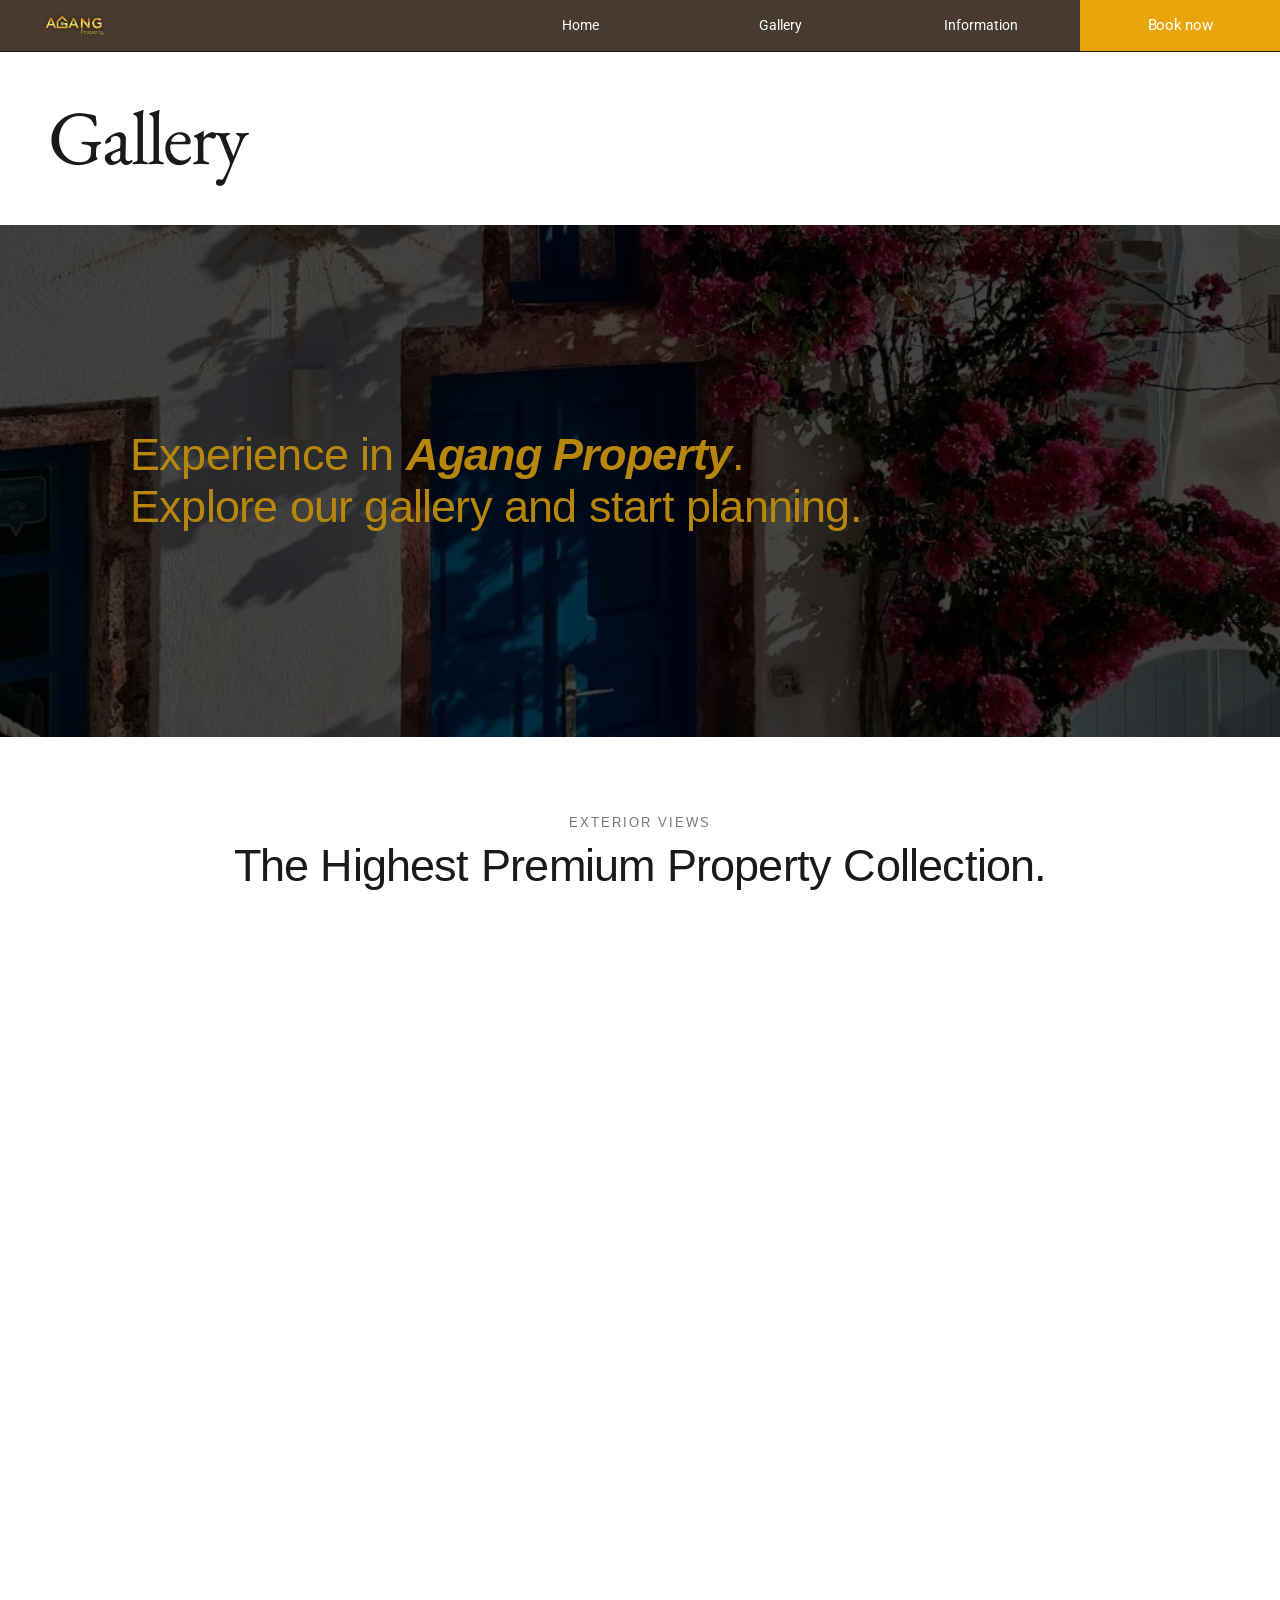
==== commit 0bc52250: "Merge branch 'main' of https://github.com/Akmalll45/Agang-Proprty" ====
--- a/Galery/index.html
+++ b/Galery/index.html
@@ -12,7 +12,7 @@
 
   <nav class="navigation" role="navigation" aria-label="Main navigation">
     <div class="nav-title">
-      <img src="img/Logo.png" alt="Agang Property" class="nav-logo">
+      <img src="img/LOGO fix.png" alt="Agang Property" class="nav-logo">
     </div>
     <div class="nav-links">
       <div class="nav-link-item"><a href="../Home/index.html"><span>Home</span></a></div>
@@ -60,10 +60,54 @@
         </div>
       </div>
 
-      <div class="outer-look">
-        <div class="outer-look-img"></div>
-        <div class="outer-look-label">The Outer Look</div>
-      </div>
+      <section class="outer-look">
+
+  <div class="outer-look-card">
+    <div class="outer-look-Gambar_kompres_8"></div>
+    <div class="outer-look-content">
+      <h3>Summarecon Mutiara</h3>
+    </div>
+</div>
+
+<div class="outer-look-card">
+    <div class="outer-look-Gambar_kompres_15"></div>
+    <div class="outer-look-content">
+      <h3>Citraland Tallasa City</h3>
+    </div>
+</div>
+
+<div class="outer-look-card">
+    <div class="outer-look-Gambar_kompres_13"></div>
+    <div class="outer-look-content">
+      <h3>Virginia Park</h3>
+    </div>
+</div>
+
+<div class="outer-look-card">
+    <div class="outer-look-Gambar_kompres_16"></div>
+    <div class="outer-look-content">
+      <h3>Primewood Mansion</h3>
+    </div>
+</div>
+
+<div class="outer-look-card">
+    <div class="outer-look-Gambar_kompres_3"></div>
+    <div class="outer-look-content">
+      <h3>Royal Spring</h3>
+    </div>
+</div>
+
+<div class="outer-look-card">
+    <div class="outer-look-Gambar_kompres_14"></div>
+    <div class="outer-look-content">
+      <h3>The Mutiara Spring</h3>
+    </div>
+</div>
+    <div class="text-outerlook">
+       <div>THE OUTER LOOK</div>
+    </div>
+
+</section>
     </section>
 
     <!-- LEVEL 2: INTERIOR VIEWS (CSS-only slideshow) -->
@@ -136,24 +180,29 @@
   </div>
 
   <div class="marquee-track">
-    <div class="marquee-inner">
-      <div class="marquee-card" style="background-image:url('img/Gambar_2.jpeg')"></div>
-      <div class="marquee-card" style="background-image:url('img/Gambar_10.png')"></div>
-      <div class="marquee-card" style="background-image:url('img/Gambar_5.jpeg')"></div>
-      <div class="marquee-card" style="background-image:url('img/Gambar_4.jpeg')"></div>
-      <!-- duplikat untuk seamless loop -->
-      <div class="marquee-card" style="background-image:url('img/Gambar_2.jpeg')"></div>
-      <div class="marquee-card" style="background-image:url('img/Gambar_10.png')"></div>
-      <div class="marquee-card" style="background-image:url('img/Gambar_5.jpeg')"></div>
-      <div class="marquee-card" style="background-image:url('img/Gambar_4.jpeg')"></div>
-    </div>
+  <div class="marquee-inner">
+
+    <div class="marquee-card" style="background-image:url('img/Gambar_kompres_13.jpg')"></div>
+    <div class="marquee-card" style="background-image:url('img/Gambar_kompres_14.jpg')"></div>
+    <div class="marquee-card" style="background-image:url('img/Gambar_kompres_8.jpg')"></div>
+    <div class="marquee-card" style="background-image:url('img/Gambar_kompres_12.jpg')"></div>
+
+    <!-- duplicate -->
+    <div class="marquee-card" style="background-image:url('img/Gambar_kompres_13.jpg')"></div>
+    <div class="marquee-card" style="background-image:url('img/Gambar_kompres_14.jpg')"></div>
+    <div class="marquee-card" style="background-image:url('img/Gambar_kompres_8.jpg')"></div>
+    <div class="marquee-card" style="background-image:url('img/Gambar_kompres_12.jpg')"></div>
+  
   </div>
+</div>
+
+  <img class="logo-img" src="img/Gambar_kompres_7.jpg" alt="Agang Property Logo" />
 </section>
 
     <!-- LEVEL 2: PROMO CTA BANNER -->
     <section class="promo-banner">
       <div class="promo-content">
-        <span class="promo-label"><b>Limited Availability</b></span>
+        <span class="promo-label">Limited Availability</span>
         <h2 class="promo-title">Spring/Summer 2026 Dates Available</h2>
         <a href="../Servis/index.html">
           <button class="btn-cta">Book now</button>
--- a/Galery/style.css
+++ b/Galery/style.css
@@ -17,7 +17,7 @@
 .hero-banner {
   position: relative;
   height: clamp(200px, 40vw, 520px);
-  background: url('img/Gambar_6.jpeg') center/cover no-repeat;
+  background: url('img/Gambar_kompres_6.jpg') center/cover no-repeat;
   display: flex;
   align-items: center;
   justify-content: center;
@@ -91,7 +91,7 @@
   margin-top: -8px;
 }
 
-.prop-card-img-summarecon { background-image: url('img/Gambar_8.png'); }
+.prop-card-img-summarecon { background-image: url('img/Gambar_kompres_8.jpg'); }
 .prop-card-img-citraland  { background-image: url('img/Gambar_9.jpeg'); }
 
 .outer-look {
@@ -101,13 +101,125 @@
   width: 100%;
   overflow: hidden;
 }
-.outer-look-img {
+.outer-look-img-1,
+.outer-look-img-2,
+.outer-look-img-3,
+.outer-look-img-4,
+.outer-look-img-5,
+.outer-look-img-6 {
   width: 100%;
   height: clamp(180px, 35vw, 640px);
+
+  background-size: contain;
+  background-repeat: no-repeat;
+  background-position: center;
+}
+/* CONTAINER */
+.outer-look {
+  display: grid;
+  grid-template-columns: repeat(3, 1fr);
+  gap: 20px;
+  width: 100%;
+}
+
+/* CARD */
+.outer-look-card {
+  background: #fff;
+  border-radius: 12px;
+  overflow: hidden;
+  box-shadow: 0 2px 10px rgba(0,0,0,0.1);
+}
+
+.outer-look {
+  display: grid;            /* Menggunakan flexbox lebih simpel untuk satu baris teks */
+  justify-content: center;   /* Mengetengahkan secara horizontal */
+  text-align: center;        /* Memastikan teks di dalamnya terpusat */
+  margin-left: 5px;
+  white-space: nowrap;       /* KUNCI: Mencegah teks turun ke bawah (tetap 1 baris) */
+  width: 100%;               /* Memastikan container mengambil ruang penuh agar bisa di-center */
+  font-family: Arial, Helvetica, sans-serif;
+}
+
+.text-outerlook{
+  text-align: center;
+  margin-left: 135%;
+  margin-top: 25px;
+  color: #555;
+    line-height: 1.6;
+    font-size: 14px;
+}
+
+.outer-look-card {
+  background: #fff;
+  border-radius: 12px;
+  overflow: hidden;
+  box-shadow: 0 2px 10px rgba(0,0,0,0.1);
+}
+
+/* semua gambar */
+.outer-look-Gambar_kompres_8,
+.outer-look-Gambar_kompres_15,
+.outer-look-Gambar_kompres_13,
+.outer-look-Gambar_kompres_16,
+.outer-look-Gambar_kompres_3,
+.outer-look-Gambar_kompres_14{
+  width: 100%;
+  height: 250px;
+
   background-size: cover;
   background-position: center;
-  background-image: url('img/Gambar_1.jpeg');
-  overflow: hidden;
+  background-repeat: no-repeat;
+}
+
+/* gambar */
+.outer-look-Gambar_kompres_8 {
+  background-image: url('img/Gambar_kompres_8.jpg');
+}
+
+.outer-look-Gambar_kompres_15 {
+  background-image: url('img/Gambar_kompres_15.jpg');
+}
+
+.outer-look-Gambar_kompres_13 {
+  background-image: url('img/Gambar_kompres_13.jpg');
+}
+
+.outer-look-Gambar_kompres_16 {
+  background-image: url('img/Gambar_kompres_16.jpg');
+}
+
+.outer-look-Gambar_kompres_3 {
+  background-image: url('img/Gambar_kompres_3.png');
+}
+
+.outer-look-Gambar_kompres_14 {
+  background-image: url('img/Gambar_kompres_14.jpg');
+}
+
+/* text */
+.outer-look-content {
+  padding: 15px;
+}
+
+.outer-look-content h3 {
+  font-size: 15px;
+  margin: 0;
+}
+
+/* TEXT */
+.outer-look-content {
+  padding: 16px;
+}
+
+.outer-look-content h3 {
+  font-size: 15px;
+  margin-bottom: 8px;
+}
+
+.outer-look-content p {
+  font-size: 14px;
+  color: #555;
+  line-height: 1.6;
 }
 .outer-look-label {
   font-family: var(--font-ui);
@@ -133,12 +245,11 @@
 .slideshow-wrap {
   display: flex;
   flex-direction: column;
-  align-items: center;
   gap: clamp(24px, 4vw, 48px);
   width: 100%;
 }
 
-.thumb-strip { display: flex; gap: 12px; width: 35%;}
+.thumb-strip { display: flex; gap: 12px; width: 100%; }
 .thumb-label {
   flex: 1;
   aspect-ratio: 1;
@@ -153,9 +264,9 @@
   overflow: hidden;
 }
 .thumb-label:hover { opacity: 0.85; transform: scale(1.03); }
-.thumb-label-0 { background-image: url('img/Gambar_10.png'); }
+.thumb-label-0 { background-image: url('img/Gambar_kompres_10.jpg'); }
 .thumb-label-1 { background-image: url('img/Gambar_4.jpeg'); }
-.thumb-label-2 { background-image: url('img/Gambar_5.jpeg'); }
+.thumb-label-2 { background-image: url('img/Gambar_kompres_5.jpg'); }
 .thumb-label-3 { background-image: url('img/Gambar_2.jpeg'); }
 
 #s0:checked ~ .slideshow-wrap .thumb-label-0,
@@ -186,9 +297,9 @@
   background-position: center;
   overflow: hidden;
 }
-.slide-panel-img-0 { background-image: url('img/Gambar_10.png'); }
+.slide-panel-img-0 { background-image: url('img/Gambar_kompres_10.jpg'); }
 .slide-panel-img-1 { background-image: url('img/Gambar_4.jpeg'); }
-.slide-panel-img-2 { background-image: url('img/Gambar_5.jpeg'); }
+.slide-panel-img-2 { background-image: url('img/Gambar_kompres_5.jpg'); }
 .slide-panel-img-3 { background-image: url('img/Gambar_2.jpeg'); }
 
 #s0:checked ~ .slideshow-wrap .slideshow-row .slide-panel-0,
@@ -307,7 +418,7 @@
 .promo-banner {
   position: relative;
   min-height: clamp(280px, 40vw, 550px);
-  background: url('img/Gambar_11.png') center/cover no-repeat;
+  background: url('img/Gambar_kompres_12.jpg') center/cover no-repeat;
   display: flex;
   align-items: center;
   padding: clamp(40px, 5vw, 0px) 0;
@@ -316,7 +427,7 @@
   content: '';
   position: absolute;
   inset: 0;
-  background: rgba(0,0,0,0.70);
+  background: rgba(0,0,0,0.48);
 }
 .promo-content {
   position: relative;
@@ -393,4 +504,24 @@
   .hero-banner  { height: 620px; }
   .promo-banner { min-height: 680px; }
   .outer-look-img { height: 700px; }
+}
+/* ===================== GALLERY FIX ===================== */
+
+.marquee-inner {
+  display: flex;
+  gap: 16px;
+}
+
+.marquee-card {
+  width: 260px;
+  height: 180px;
+
+  flex-shrink: 0;
+
+  background-size: cover;
+  background-position: center;
+
+  border-radius: 8px;
+
+  overflow: hidden;
 }
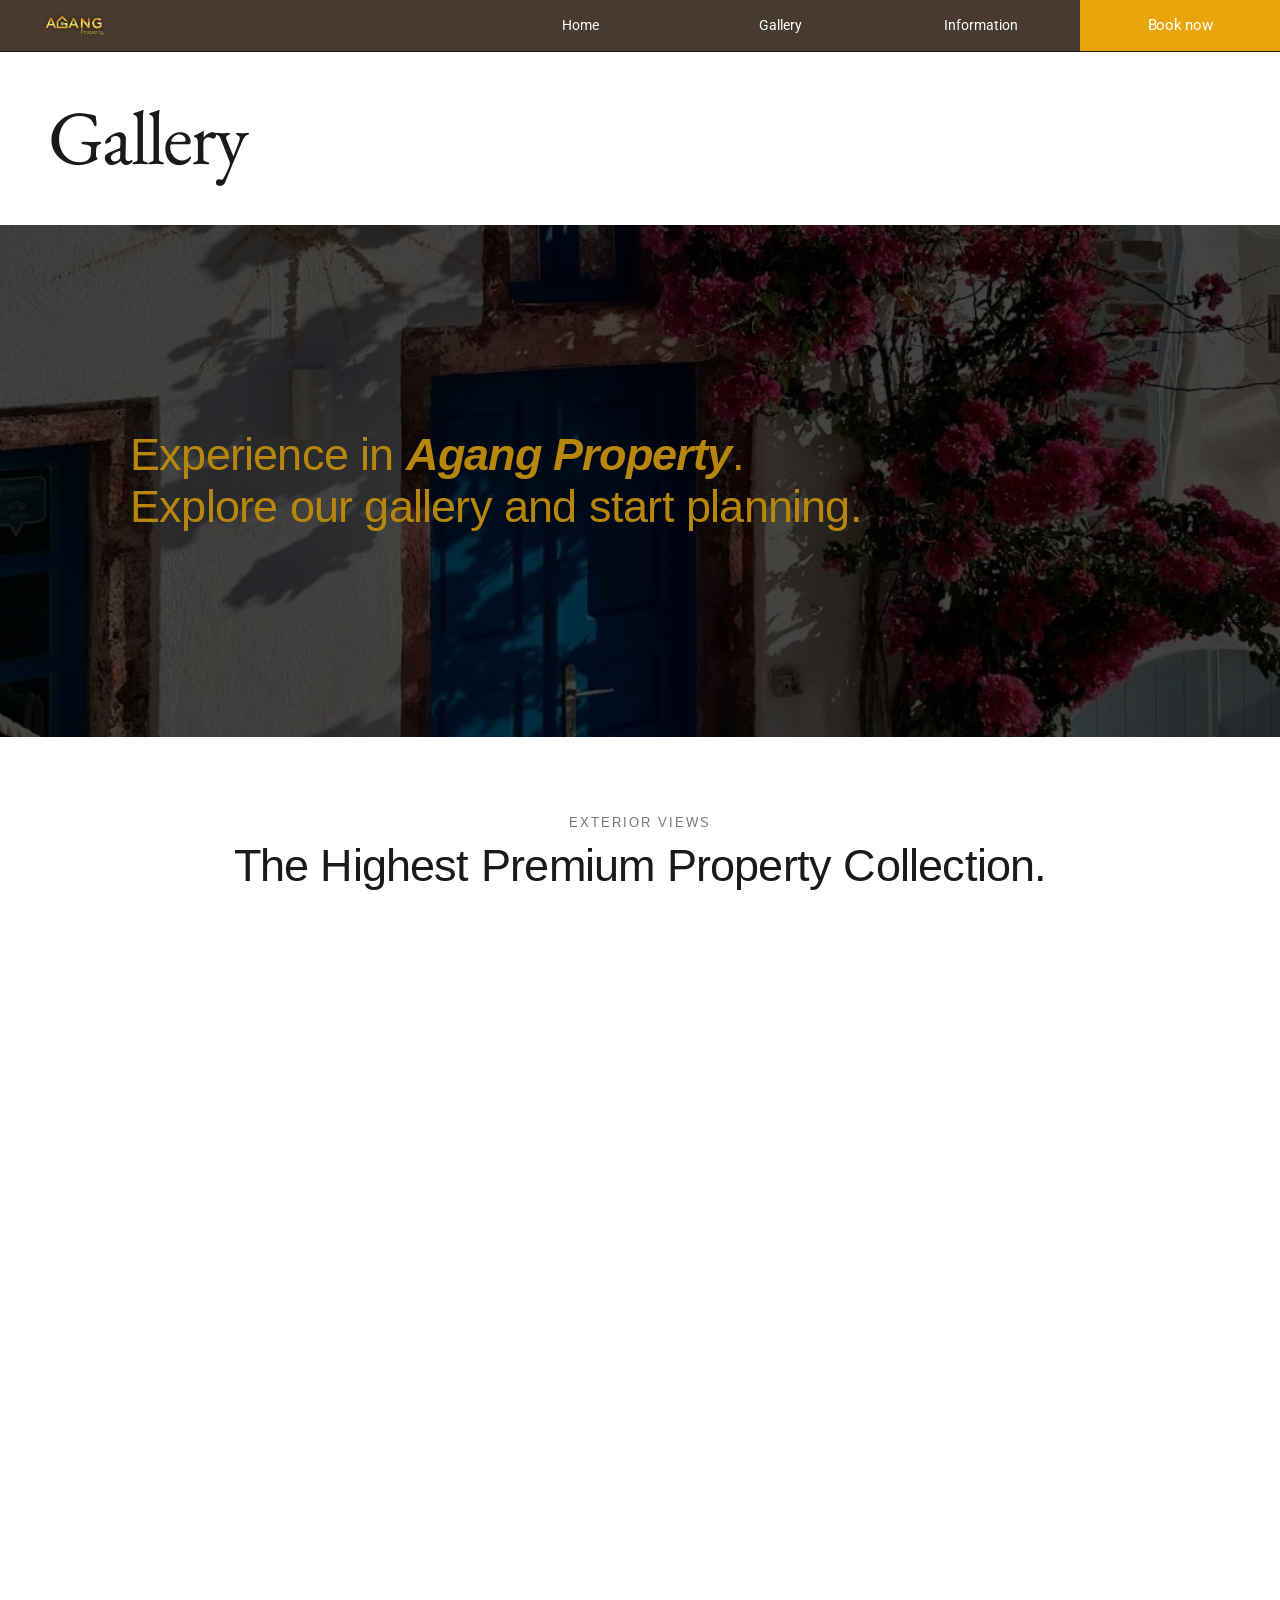
==== commit c815e4d4: "perbaiki margin" ====
--- a/Galery/index.html
+++ b/Galery/index.html
@@ -103,11 +103,13 @@
       <h3>The Mutiara Spring</h3>
     </div>
 </div>
-    <div class="text-outerlook">
-       <div>THE OUTER LOOK</div>
-    </div>
 
 </section>
+
+<div class="text-outerlook">
+        THE OUTER LOOK
+</div>
+
     </section>
 
     <!-- LEVEL 2: INTERIOR VIEWS (CSS-only slideshow) -->
@@ -195,14 +197,12 @@
   
   </div>
 </div>
-
-  <img class="logo-img" src="img/Gambar_kompres_7.jpg" alt="Agang Property Logo" />
 </section>
 
     <!-- LEVEL 2: PROMO CTA BANNER -->
     <section class="promo-banner">
       <div class="promo-content">
-        <span class="promo-label">Limited Availability</span>
+        <span class="promo-label"><b>Limited Availability</b></span>
         <h2 class="promo-title">Spring/Summer 2026 Dates Available</h2>
         <a href="../Servis/index.html">
           <button class="btn-cta">Book now</button>
@@ -221,7 +221,7 @@
         </div>
       </div>
       <div class="footer-bottom">
-        <a href="#"><img class="social-icon" src="img/logo_Fb.png" alt="Facebook" /></a>
+        <a href="https://www.facebook.com/profile.php?id=61589624975319"><img class="social-icon" src="img/logo_Fb.png" alt="Facebook" /></a>
         <a href="#"><img class="social-icon" src="img/Logo_IG.png" alt="Instagram" /></a>
         <a href="#"><img class="social-icon" src="img/Logo _iktok.png" alt="TikTok" /></a>
         <a href="#"><img class="social-icon" src="img/Logo_yt.png" alt="YouTube" /></a>
--- a/Galery/style.css
+++ b/Galery/style.css
@@ -134,7 +134,6 @@
   display: grid;            /* Menggunakan flexbox lebih simpel untuk satu baris teks */
   justify-content: center;   /* Mengetengahkan secara horizontal */
   text-align: center;        /* Memastikan teks di dalamnya terpusat */
-  margin-left: 5px;
   white-space: nowrap;       /* KUNCI: Mencegah teks turun ke bawah (tetap 1 baris) */
   width: 100%;               /* Memastikan container mengambil ruang penuh agar bisa di-center */
   font-family: Arial, Helvetica, sans-serif;
@@ -142,11 +141,12 @@
 
 .text-outerlook{
   text-align: center;
-  margin-left: 135%;
-  margin-top: 25px;
+  align-content: center;
+  justify-content: center;
+  white-space: nowrap;
   color: #555;
-    line-height: 1.6;
-    font-size: 14px;
+  font-size: 14px;
+  font-family: var(--font-ui);
 }
 
 .outer-look-card {
@@ -247,9 +247,10 @@
   flex-direction: column;
   gap: clamp(24px, 4vw, 48px);
   width: 100%;
-}
-
-.thumb-strip { display: flex; gap: 12px; width: 100%; }
+  align-items: center;
+}
+
+.thumb-strip { display: flex; gap: 12px; width: 30%; }
 .thumb-label {
   flex: 1;
   aspect-ratio: 1;
@@ -283,7 +284,7 @@
   gap: 40px;
   width: 100%;
 }
-.slide-main { flex: 1; min-width: 0; }
+.slide-main { flex: 1; min-width: 0;}
 
 .slide-panel {
   display: none;
@@ -321,13 +322,13 @@
   display: inline-flex;
   align-items: center;
   justify-content: center;
-  padding: 16px 32px;
-  min-height: 44px;
+  padding: 12px 25px;
+  min-height: 20px;
   border-radius: 60px;
-  border: 1px solid rgba(255,255,255,0.35);
+  border: 1px solid var(--gold);
   font-family: var(--font-body);
   font-weight: 700;
-  font-size: 14px;
+  font-size: 11px;
   color: var(--gold);
   letter-spacing: 0.5px;
   white-space: nowrap;
@@ -427,7 +428,7 @@
   content: '';
   position: absolute;
   inset: 0;
-  background: rgba(0,0,0,0.48);
+  background: rgba(0,0,0,0.70);
 }
 .promo-content {
   position: relative;
@@ -443,7 +444,6 @@
   letter-spacing: 2.5px;
   text-transform: uppercase;
   color: var(--gold);
-  opacity: 0.8;
 }
 .promo-title {
   font-family: var(--font-ui);
@@ -453,6 +453,7 @@
   letter-spacing: -0.5px;
   line-height: 1.2;
   max-width: 500px;
+  fill-opacity: 100%;
 }
 
 
@@ -519,7 +520,7 @@
   flex-shrink: 0;
 
   background-size: cover;
-  background-position: center;
+  background-position: center 60%;
 
   border-radius: 8px;
 
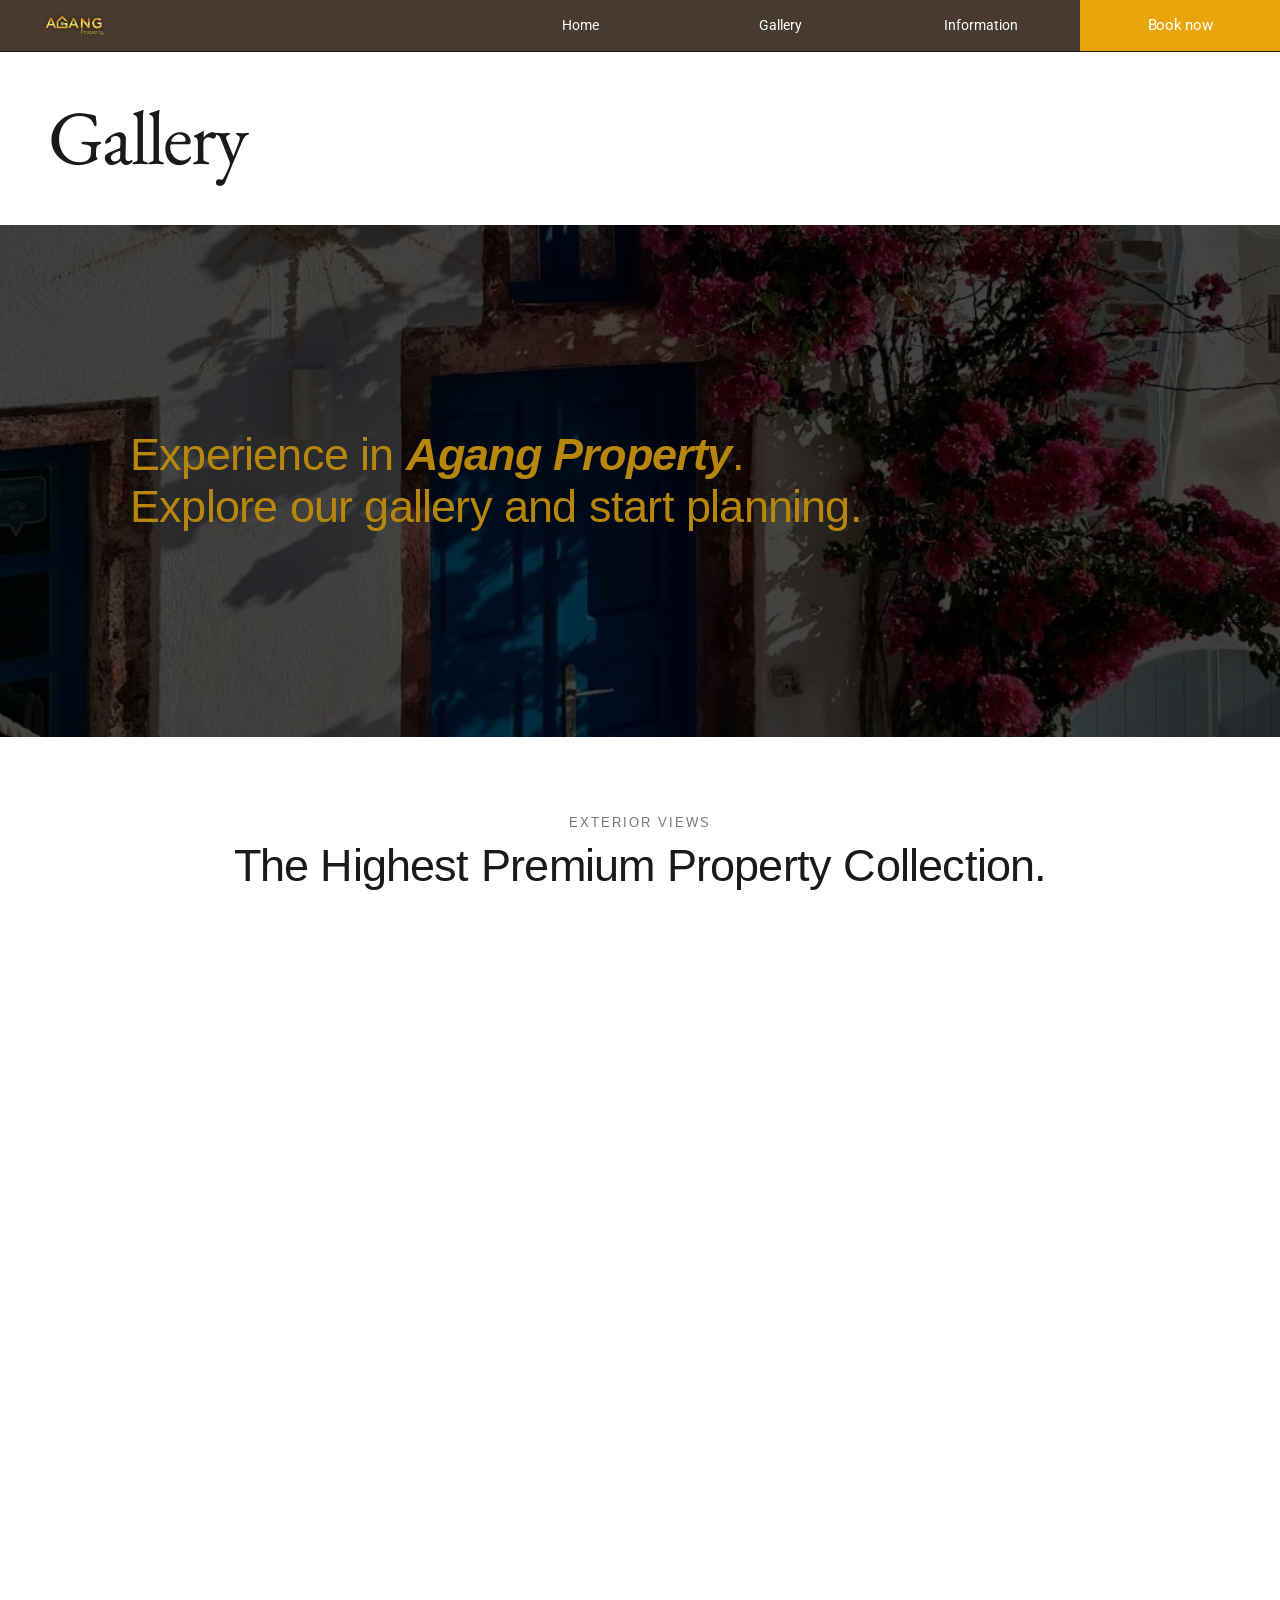
==== commit 8ae32490: "freze navigation" ====
--- a/Galery/index.html
+++ b/Galery/index.html
@@ -103,13 +103,11 @@
       <h3>The Mutiara Spring</h3>
     </div>
 </div>
+    <div class="text-outerlook">
+       <div>THE OUTER LOOK</div>
+    </div>
 
 </section>
-
-<div class="text-outerlook">
-        THE OUTER LOOK
-</div>
-
     </section>
 
     <!-- LEVEL 2: INTERIOR VIEWS (CSS-only slideshow) -->
@@ -202,7 +200,7 @@
     <!-- LEVEL 2: PROMO CTA BANNER -->
     <section class="promo-banner">
       <div class="promo-content">
-        <span class="promo-label"><b>Limited Availability</b></span>
+        <span class="promo-label">Limited Availability</span>
         <h2 class="promo-title">Spring/Summer 2026 Dates Available</h2>
         <a href="../Servis/index.html">
           <button class="btn-cta">Book now</button>
@@ -221,7 +219,7 @@
         </div>
       </div>
       <div class="footer-bottom">
-        <a href="https://www.facebook.com/profile.php?id=61589624975319"><img class="social-icon" src="img/logo_Fb.png" alt="Facebook" /></a>
+        <a href="#"><img class="social-icon" src="img/logo_Fb.png" alt="Facebook" /></a>
         <a href="#"><img class="social-icon" src="img/Logo_IG.png" alt="Instagram" /></a>
         <a href="#"><img class="social-icon" src="img/Logo _iktok.png" alt="TikTok" /></a>
         <a href="#"><img class="social-icon" src="img/Logo_yt.png" alt="YouTube" /></a>
--- a/Galery/globals.css
+++ b/Galery/globals.css
@@ -212,7 +212,7 @@
   border-top: 1px solid rgba(255, 255, 255, 0.4);
   display: flex;
   align-items: center;
-  width: 92%;
+  width: 94%;
 }
 
 
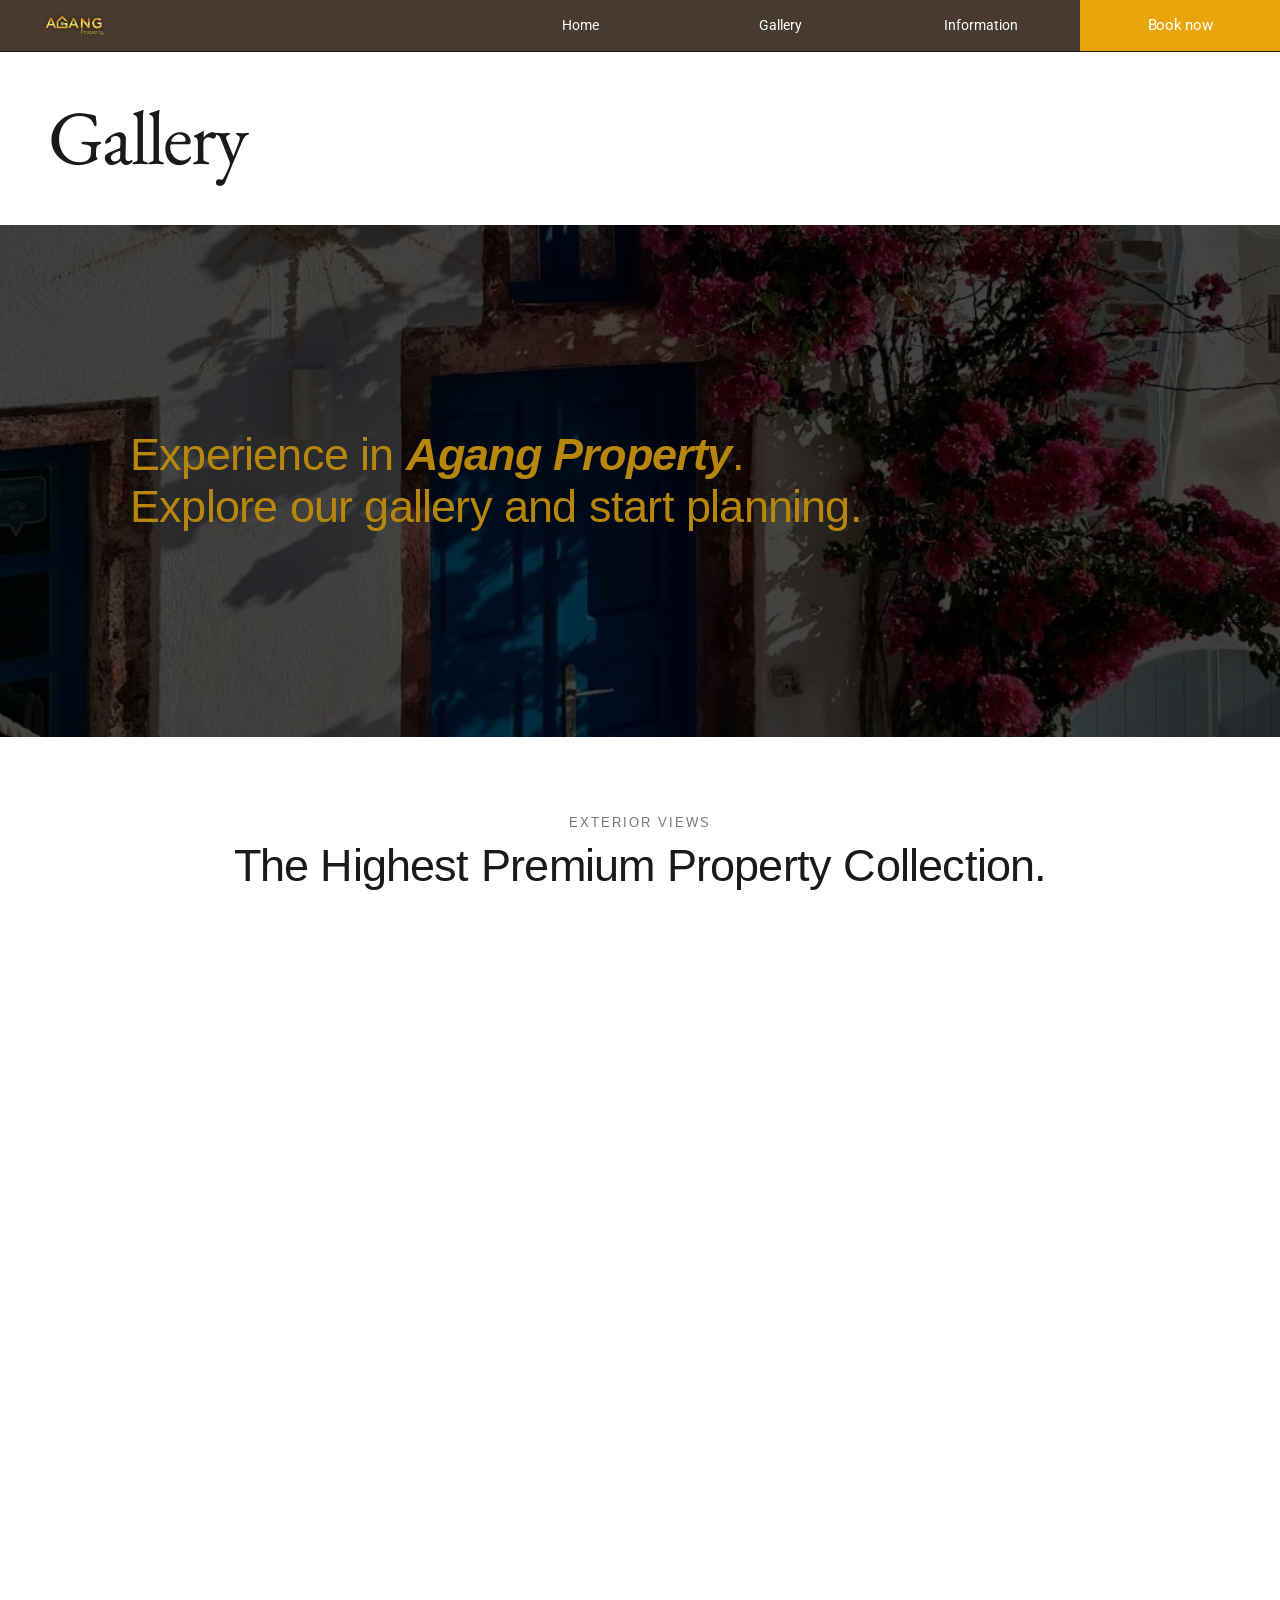
==== commit 244e35e0: "Merge branch 'main' of https://github.com/Akmalll45/Agang-Proprty" ====
--- a/Galery/index.html
+++ b/Galery/index.html
@@ -103,11 +103,13 @@
       <h3>The Mutiara Spring</h3>
     </div>
 </div>
-    <div class="text-outerlook">
-       <div>THE OUTER LOOK</div>
-    </div>
 
 </section>
+
+<div class="text-outerlook">
+        THE OUTER LOOK
+</div>
+
     </section>
 
     <!-- LEVEL 2: INTERIOR VIEWS (CSS-only slideshow) -->
@@ -200,7 +202,7 @@
     <!-- LEVEL 2: PROMO CTA BANNER -->
     <section class="promo-banner">
       <div class="promo-content">
-        <span class="promo-label">Limited Availability</span>
+        <span class="promo-label"><b>Limited Availability</b></span>
         <h2 class="promo-title">Spring/Summer 2026 Dates Available</h2>
         <a href="../Servis/index.html">
           <button class="btn-cta">Book now</button>
@@ -219,7 +221,7 @@
         </div>
       </div>
       <div class="footer-bottom">
-        <a href="#"><img class="social-icon" src="img/logo_Fb.png" alt="Facebook" /></a>
+        <a href="https://www.facebook.com/profile.php?id=61589624975319"><img class="social-icon" src="img/logo_Fb.png" alt="Facebook" /></a>
         <a href="#"><img class="social-icon" src="img/Logo_IG.png" alt="Instagram" /></a>
         <a href="#"><img class="social-icon" src="img/Logo _iktok.png" alt="TikTok" /></a>
         <a href="#"><img class="social-icon" src="img/Logo_yt.png" alt="YouTube" /></a>
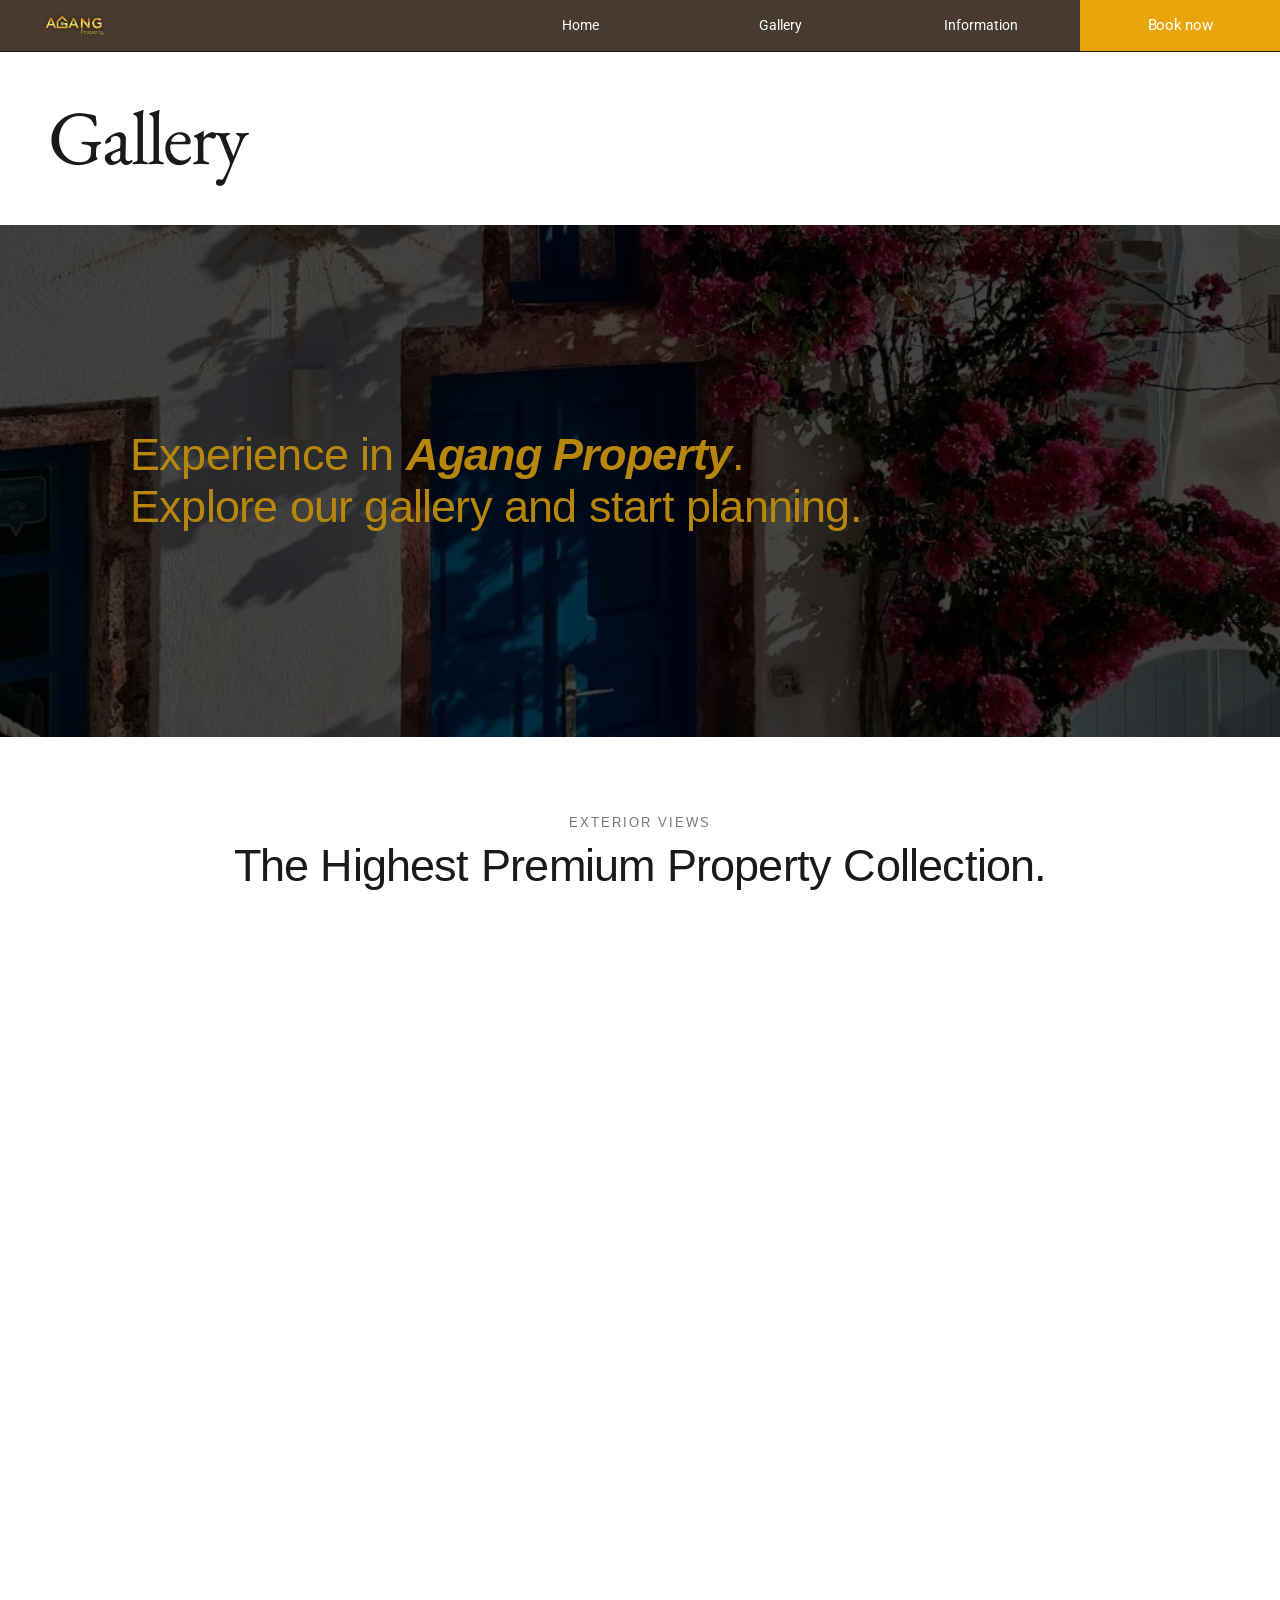
==== commit 79d1be92: "perbaikan struktur" ====
--- a/Galery/index.html
+++ b/Galery/index.html
@@ -62,25 +62,13 @@
 
       <section class="outer-look">
 
-  <div class="outer-look-card">
-    <div class="outer-look-Gambar_kompres_8"></div>
-    <div class="outer-look-content">
-      <h3>Summarecon Mutiara</h3>
-    </div>
-</div>
-
-<div class="outer-look-card">
-    <div class="outer-look-Gambar_kompres_15"></div>
-    <div class="outer-look-content">
-      <h3>Citraland Tallasa City</h3>
-    </div>
-</div>
-
+<div class="img-wrap">
 <div class="outer-look-card">
     <div class="outer-look-Gambar_kompres_13"></div>
     <div class="outer-look-content">
       <h3>Virginia Park</h3>
     </div>
+</div>
 </div>
 
 <div class="outer-look-card">
@@ -160,7 +148,7 @@
             </div>
             <div class="slide-panel slide-panel-3">
               <div class="slide-panel-img slide-panel-img-3"></div>
-              <p class="slide-desc">The Outer Look — fasad eksterior yang megah mencerminkan karakter hunian prestisius dengan lanskap asri di lingkungan premium.</p>
+              <p class="slide-desc">Eksterior yang mencerminkan karakter hunian prestisius dengan lanskap asri di lingkungan premium.</p>
             </div>
           </div>
 
@@ -189,12 +177,18 @@
     <div class="marquee-card" style="background-image:url('img/Gambar_kompres_8.jpg')"></div>
     <div class="marquee-card" style="background-image:url('img/Gambar_kompres_12.jpg')"></div>
 
-    <!-- duplicate -->
+    <!-- duplicate 2 -->
     <div class="marquee-card" style="background-image:url('img/Gambar_kompres_13.jpg')"></div>
     <div class="marquee-card" style="background-image:url('img/Gambar_kompres_14.jpg')"></div>
     <div class="marquee-card" style="background-image:url('img/Gambar_kompres_8.jpg')"></div>
     <div class="marquee-card" style="background-image:url('img/Gambar_kompres_12.jpg')"></div>
   
+    <!-- duplicate 3 -->
+    <div class="marquee-card" style="background-image:url('img/Gambar_kompres_13.jpg')"></div>
+    <div class="marquee-card" style="background-image:url('img/Gambar_kompres_14.jpg')"></div>
+    <div class="marquee-card" style="background-image:url('img/Gambar_kompres_8.jpg')"></div>
+    <div class="marquee-card" style="background-image:url('img/Gambar_kompres_12.jpg')"></div>
+
   </div>
 </div>
 </section>
@@ -221,10 +215,10 @@
         </div>
       </div>
       <div class="footer-bottom">
-        <a href="https://www.facebook.com/profile.php?id=61589624975319"><img class="social-icon" src="img/logo_Fb.png" alt="Facebook" /></a>
-        <a href="#"><img class="social-icon" src="img/Logo_IG.png" alt="Instagram" /></a>
-        <a href="#"><img class="social-icon" src="img/Logo _iktok.png" alt="TikTok" /></a>
-        <a href="#"><img class="social-icon" src="img/Logo_yt.png" alt="YouTube" /></a>
+        <a href="https://www.facebook.com/profile.php?id=61589624975319" target="_blank" ><img class="social-icon" src="img/logo_Fb.png" alt="Facebook" /></a>
+        <a href="https://www.instagram.com/agang_property?igsh=MWs5MWFwMnM1ZnIyOQ==" target="_blank" ><img class="social-icon" src="img/Logo_IG.png" alt="Instagram" /></a>
+        <a href="https://www.tiktok.com/@agangproperty?_r=1&_t=ZS-96MuiCkcKIr" target="_blank" ><img class="social-icon" src="img/Logo _iktok.png" alt="TikTok" /></a>
+        <a href="https://youtube.com/@agangpropertymakassar?si=KtugUIHtDEu4BIxa" target="_blank" ><img class="social-icon" src="img/Logo_yt.png" alt="YouTube" /></a>
       </div>
     </footer>
 
--- a/Galery/style.css
+++ b/Galery/style.css
@@ -117,7 +117,7 @@
 /* CONTAINER */
 .outer-look {
   display: grid;
-  grid-template-columns: repeat(3, 1fr);
+  grid-template-columns: repeat(auto-fit, minmax(250px, 1fr));
   gap: 20px;
   width: 100%;
 }
@@ -135,7 +135,7 @@
   justify-content: center;   /* Mengetengahkan secara horizontal */
   text-align: center;        /* Memastikan teks di dalamnya terpusat */
   white-space: nowrap;       /* KUNCI: Mencegah teks turun ke bawah (tetap 1 baris) */
-  width: 100%;               /* Memastikan container mengambil ruang penuh agar bisa di-center */
+  width: 95%;               /* Memastikan container mengambil ruang penuh agar bisa di-center */
   font-family: Arial, Helvetica, sans-serif;
 }
 
@@ -150,7 +150,7 @@
 }
 
 .outer-look-card {
-  background: #fff;
+  background: var(--crimson);
   border-radius: 12px;
   overflow: hidden;
   box-shadow: 0 2px 10px rgba(0,0,0,0.1);
@@ -169,6 +169,7 @@
   background-size: cover;
   background-position: center;
   background-repeat: no-repeat;
+  grid-template-columns: repeat(4, 1fr);
 }
 
 /* gambar */
@@ -204,6 +205,7 @@
 .outer-look-content h3 {
   font-size: 15px;
   margin: 0;
+  color: var(--gold);
 }
 
 /* TEXT */
@@ -214,6 +216,7 @@
 .outer-look-content h3 {
   font-size: 15px;
   margin-bottom: 8px;
+  color: var(--gold);
 }
 
 .outer-look-content p {
@@ -378,6 +381,8 @@
   display: flex;
   gap: 16px;
   width: max-content;
+  will-change: transform;
+  backface-visibility: hidden;
   animation: marquee-left 28s linear infinite;
 }
 .marquee-inner--reverse {
@@ -395,7 +400,7 @@
   background-position: center;
   overflow: hidden;
   transition: transform .3s, opacity .3s;
-  opacity: 0.88;
+  opacity: 0.95;
 }
 .marquee-card:hover { transform: scale(1.04); opacity: 1; }
 
